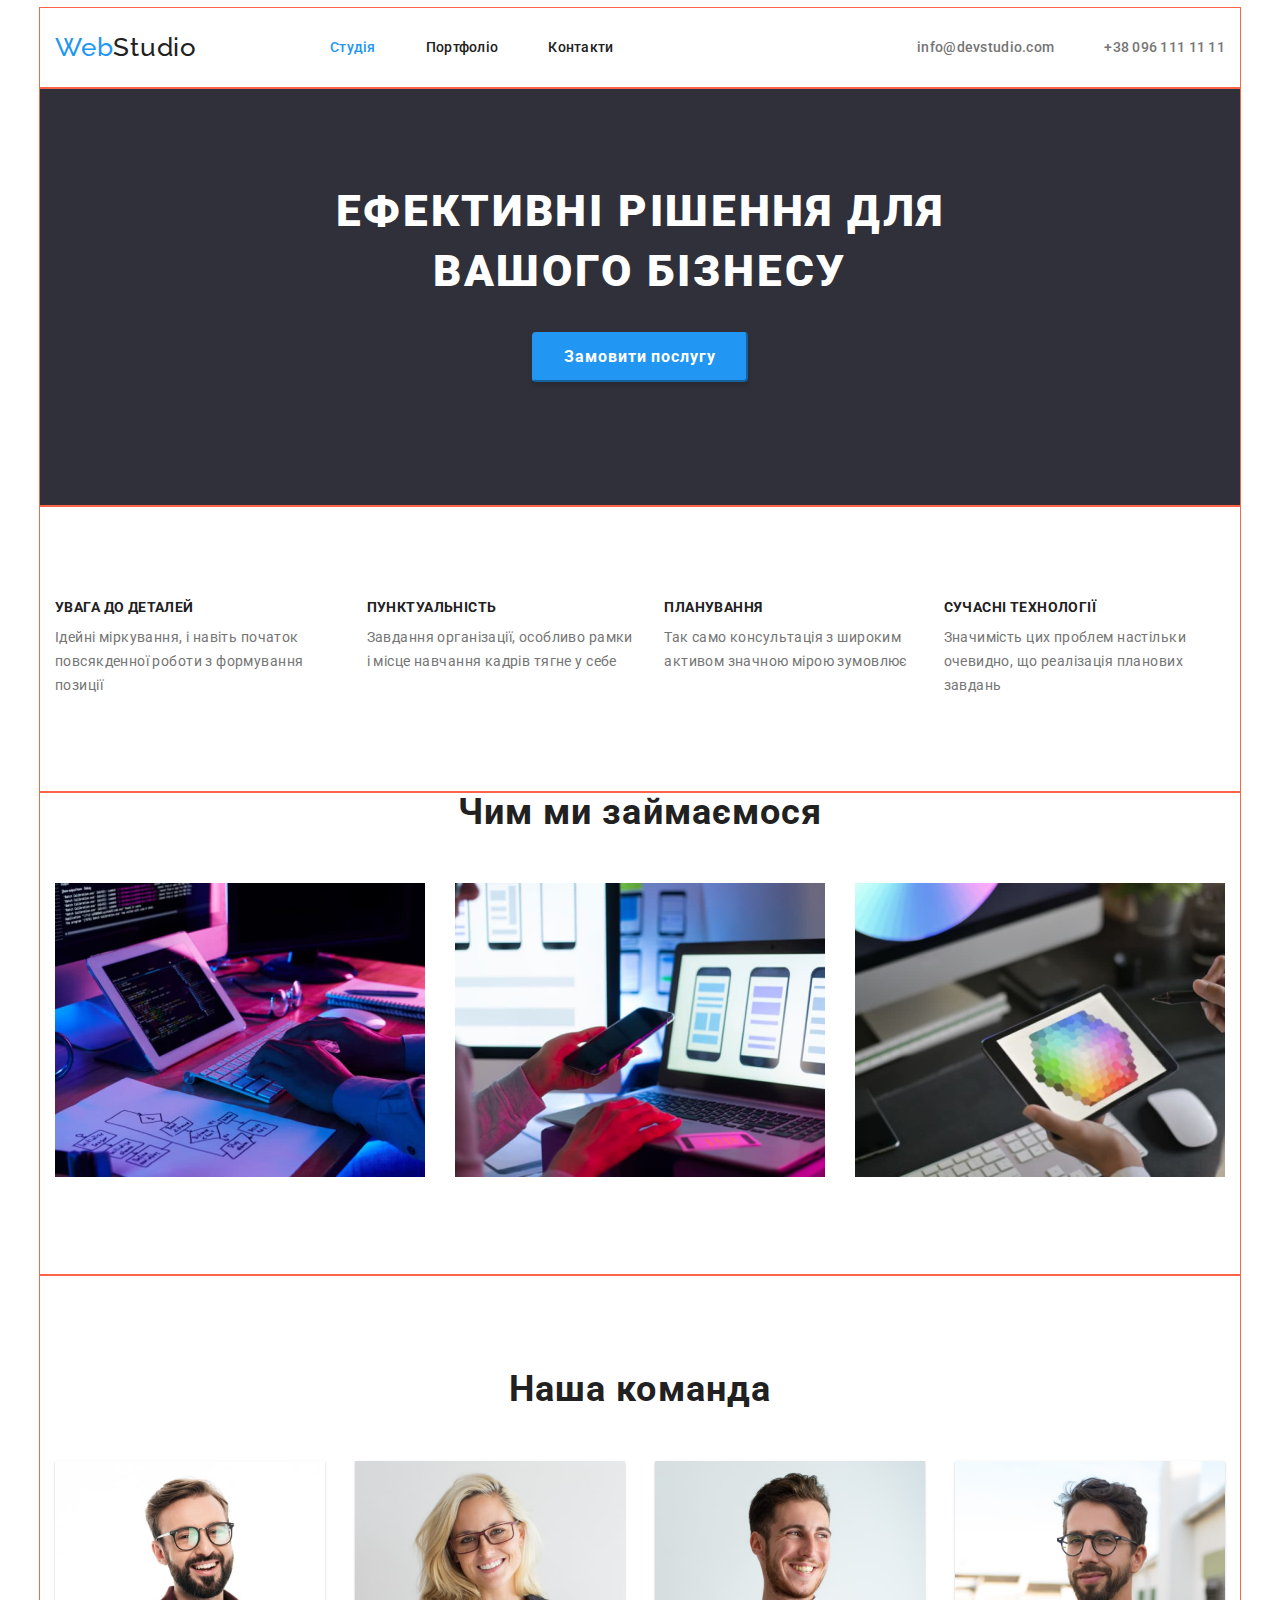
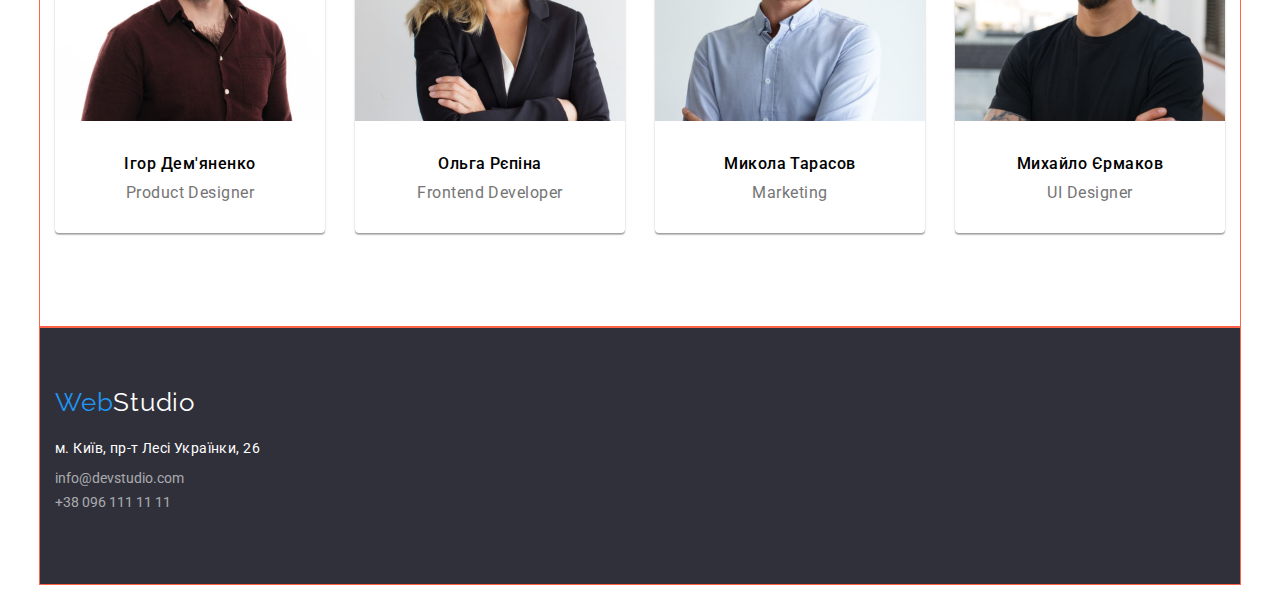
==== index.html @ 81dd6bce "finish_index" ====
<!DOCTYPE html>
<html lang="uk">
  <head>
    <meta http-equiv="X-UA-Compatible" content="IE=edge" />
    <meta name="viewport" content="width=device-width, initial-scale=1.0" />
    <meta charset="UTF-8" />
    <title>Web Studio (Version 2.1)</title>
    <link
      href="https://fonts.googleapis.com/css2?family=Raleway:wght@700&display=swap"
      rel="stylesheet"
    />
    <link
      href="https://fonts.googleapis.com/css2?family=Raleway:wght@700&family=Roboto:wght@400;500;700;900&display=swap"
      rel="stylesheet"
    />
    <link rel="stylesheet" href="node_modules/modern-normalize/modern-normalize.css" />
    <link rel="stylesheet" href="./css/styles.css" />
  </head>
  <body>
    <div>
    <header class="page-header container">
      <div class="nav-container">
        <a href="#" class="logo"><span lang="en">Web</span>Studio</a>
        <nav>
          <ul class="main-navigation">
            <li class="item">
              <a href="./index.html" class="link"><span class="studio">Студія</span></a>
            </li>
            <li class="item"><a href="./portfolio.html" class="link">Портфоліо</a></li>
            <li class="item">
              <a href="./" class="link">Контакти</a>
            </li>
          </ul>
        </nav>
        <ul class="main-info">
          <li class="item-info">
            <a href="mailto:info@devstudio.com"><span lang="en">info@devstudio.com</span></a>
          </li>
          <li class="item-info"><a href="tel:+380961111111">+38 096 111 11 11</a></li>
        </ul>
      </div>
    </header>
    <main class="filling ">
      <section class="section main-section">
        <div class="page-main">
          <h1 class="page-main_main-text">Ефективні рішення для вашого бізнесу</h1>
          <button type="button" class="page-main_main-text_button">Замовити послугу</button>
        </div>
      </section>
      <section class="section container">
        <div class="page-middle">
          <h2 class="visually-hidden">Наші особливості</h2>
          <ul class="properties">
            <li class="item-properties">
              <h3>Увага до деталей</h3>
              <p>Ідейні міркування, і навіть початок повсякденної роботи з формування позиції</p>
            </li>
            <li class="item-properties">
              <h3>Пунктуальність</h3>
              <p>Завдання організації, особливо рамки і місце навчання кадрів тягне у себе</p>
            </li>
            <li class="item-properties">
              <h3>Планування</h3>
              <p>Так само консультація з широким активом значною мірою зумовлює</p>
            </li>
            <li class="item-properties">
              <h3>Сучасні технології</h3>
              <p>Значимість цих проблем настільки очевидно, що реалізація планових завдань</p>
            </li>
          </ul>
        </div>
      </section>
      <section class="section middle-section">
        <div class="gallery">
          <h2>Чим ми займаємося</h2>
          <ul class="work">
            <li class="item-work">
              <img src="./images/computer.jpg" alt="computer" width="370" height="294" />
            </li>
            <li class="item-work">
              <img src="./images/phone.jpg" alt="phone" width="370" height="294" />
            </li>
            <li class="item-work">
              <img src="./images/hand.jpg" alt="tablet" width="370" height="294" />
            </li>
          </ul>
        </div>
      </section>
      <section class="section">
        <div class="team container">
          <h2>Наша команда</h2>
          <ul class="team-list">
            <li class="item-team">
              <img src="./images/spectacles.jpg" alt="man" width="270" height="260" />
              <h3>Ігор Дем'яненко</h3>
              <p lang="en">Product Designer</p>
            </li>
            <li class="item-team">
              <img src="./images/woman.jpg" alt="man" width="270" height="260" />
              <h3>Ольга Рєпіна</h3>
              <p lang="en">Frontend Developer</p>
            </li>
            <li class="item-team">
              <img src="./images/man_1.jpg" alt="man" width="270" height="260" />
              <h3>Микола Тарасов</h3>
              <p lang="en">Marketing</p>
            </li>
            <li class="item-team">
              <img src="./images/man_3.jpg" alt="man" width="270" height="260" />
              <h3>Михайло Єрмаков</h3>
              <p lang="en">UI Designer</p>
            </li>
          </ul>
        </div>
      </section>
    </main>
    <footer class="page-footer container">
      <a href="#" class="logo-footer"><span lang="en">Web</span>Studio</a>
      <address class="adress-footer">
        <p>м. Київ, пр-т Лесі Українки, 26</p>
        <ul class="info-footer">
          <li class="item-info">
            <a href="mailto:info@devstudio.com"><span lang="en">info@devstudio.com</span></a>
          </li>
          <li class="item-info"><a href="tel:+380961111111">+38 096 111 11 11</a></li>
        </ul>
      </address>
    </footer>
  </body>
</html>
---- css/styles.css ----
:root {
  --brand-color: #2196f3;
  --background-color: #2f303a;
  --background-text-color: #757575;
  --color-nav: #000000;
  --off-text-decoration: none;
  --off-list-style-type: none;
  --white-text-color: #ffffff;
  --product-text-color: #212121;
  --mail-color: rgba(255, 255, 255, 0.6);
}
html {
  box-sizing: border-box;
}
*,
*::before,
*::after {
  box-sizing: inherit;
}
body {
  font-family: 'Roboto', sans-serif, serif;
  color: var(--color-nav);
}
h1,
h2,
h3,
h4,
h5,
h6,
p,
ol,
ul {
  margin-top: 0;
  margin-bottom: 0;
}
.container {
  width: 1200px;
  margin: 0 auto;
  padding-left: 15px;
  padding-right: 15px;
}
.section {
  width: 1200px;
  display: block;
  padding-top: 94px;
  padding-bottom: 94px;
  margin: 0 auto;
  outline: 1px solid tomato;
}
.logo a {
  font-style: normal;
}
.logo {
  font-family: 'Raleway';
  font-size: 26px;
  line-height: 1.19;
  letter-spacing: 0.03em;
  color: var(--product-text-color);
}
.logo > span {
  color: var(--brand-color);
}
.main-navigation a {
  color: var(--product-text-color);
}
.page-header {
  font-size: 14px;
  font-weight: 500;
  line-height: 1.14;
  letter-spacing: 0.02em;
  outline: 1px solid tomato;
}
.page-header .logo {
  margin-top: 24px;
  margin-bottom: 25px;
}
.page-header ul {
  list-style-type: var(--off-list-style-type);
}
.page-header a {
  text-decoration: var(--off-text-decoration);
}
.filling h2 {
  font-weight: 700;
  font-size: 36px;
  line-height: 1.16;
  text-align: center;
  letter-spacing: 0.03em;
  color: var(--product-text-color);
  margin-bottom: 50px;
}
.studio {
  color: var(--brand-color);
}
.main-navigation {
  display: flex;
  margin-left: 93px;
}

.main-navigation .item:not(:last-child) {
  margin-right: 50px;
}
.main-navigation .link {
  display: block;
  padding-top: 32px;
  padding-bottom: 32px;
}
.main-navigation a:hover,
.main-navigation a:focus {
  color: var(--brand-color);
}
.nav-container {
  display: flex;
  align-items: center;
}
.main-info {
  display: flex;
  color: var(--background-text-color);
  margin-left: auto;
}
.main-info .item-info {
  padding-top: 32px;
  padding-bottom: 32px;
}
.main-info .item-info:not(:last-child) {
  margin-right: 50px;
}
.main-info a:link {
  color: var(--background-text-color);
}
.main-info a:active {
  color: var(--brand-color);
}
.main-info a:focus {
  color: var(--brand-color);
}
.main-info a:hover {
  text-decoration: var(--off-text-decoration);
  color: var(--brand-color);
}
.main-section {
  background: var(--background-color);
}
.page-main {
  background: var(--background-color);
  text-align: center;
}
.page-middle ul {
  list-style-type: var(--off-list-style-type);
}
.page-main_main-text {
  box-sizing: border-box;
  margin: 0 auto 30px auto;
  letter-spacing: 0.06em;
  text-transform: uppercase;
  font-weight: 900;
  font-size: 44px;
  line-height: 1.36;
  color: var(--white-text-color);
  width: 696px;
  height: 120px;
}
.page-main_main-text_button {
  display: block;
  height: 50px;
  width: 216px;
  margin: 0 auto 30px auto;
  background: var(--brand-color);
  box-shadow: 0px 4px 4px rgba(0, 0, 0, 0.15);
  border-radius: 4px;
  border-color: var(--brand-color);
  color: var(--white-text-color);
  font-weight: 700;
  cursor: pointer;
  font-family: inherit;
  box-sizing: inherit;
  font-size: 16px;
  line-height: 1.88;
  letter-spacing: 0.06em;
}
.page-portfolio_main-text_button {
  border: 0;
  border-radius: 0;
  background: var(--white-text-color);
  color: var(--product-text-color);
  border-color: var(--white-text-color);
  font-weight: 500;
  font-size: 16px;
  line-height: 1.62;
  text-align: center;
  letter-spacing: 0.03em;
  font-family: inherit;
  appearance: none;
  cursor: pointer;
  text-align: center;
}
.page-portfolio_main-text_button:focus {
  background-color: var(--brand-color);
  color: var(--white-text-color);
  border-radius: 4px;
  box-shadow: 0px 3px 1px rgba(0, 0, 0, 0.1), 0px 1px 2px rgba(0, 0, 0, 0.08),
    0px 2px 2px rgba(0, 0, 0, 0.12);
}
.page-portfolio_main-text_button:hover {
  background-color: var(--brand-color);
  color: var(--white-text-color);
  border-radius: 4px;
  box-shadow: 0px 3px 1px rgba(0, 0, 0, 0.1), 0px 1px 2px rgba(0, 0, 0, 0.08),
    0px 2px 2px rgba(0, 0, 0, 0.12);
}
.products h3 {
  font-size: 18px;
  line-height: 2;
  color: var(--product-text-color);
}
.products p {
  line-height: 1.88;
  color: var(--background-text-color);
}
.products ul {
  list-style-type: var(--off-list-style-type);
}
.visually-hidden {
  position: absolute;
  width: 1px;
  height: 1px;
  margin: -1px;
  border: 0;
  padding: 0;
  white-space: nowrap;
  clip-path: inset(100%);
  clip: rect(0 0 0 0);
  overflow: hidden;
}
.section.middle-section {
  padding-top: 0;
}
.properties {
  display: flex;
  justify-content: center;
  padding-left: 0;
}
.properties .item-properties:not(:last-child) {
  margin-right: 30px;
}
.page-middle p {
  font-size: 14px;
  line-height: 1.71;
  letter-spacing: 0.03em;
  color: var(--background-text-color);
}
.page-middle h3 {
  margin-bottom: 10px;
  font-weight: 700;
  font-size: 14px;
  line-height: 1.14;
  letter-spacing: 0.03em;
  text-transform: uppercase;
  color: #212121;
}

.gallery ul {
  list-style-type: var(--off-list-style-type);
  padding-left: 15px;
  padding-right: 15px;
}
.work {
  display: flex;
  justify-content: center;
}
.work .item-work:not(:last-child) {
  margin-right: 30px;
}

.team ul {
  list-style-type: var(--off-list-style-type);
}
.team li {
  box-shadow: 0px 1px 3px rgba(0, 0, 0, 0.12), 0px 1px 1px rgba(0, 0, 0, 0.14),
    0px 2px 1px rgba(0, 0, 0, 0.2);
  border-radius: 0px 0px 4px 4px;
}

.team h3 {
  font-weight: 500;
  font-size: 16px;
  line-height: 1.18;
  text-align: center;
  letter-spacing: 0.03em;
  padding-top: 30px;
  padding-bottom: 10px;
}
.team p {
  line-height: 1.18;
  text-align: center;
  letter-spacing: 0.03em;
  color: var(--background-text-color);
  padding-bottom: 30px;
}
.team-list {
  display: flex;
  justify-content: center;
  padding-left: 15px;
  padding-right: 15px;
}
.team-list .item-team:not(:last-child) {
  margin-right: 30px;
}
.page-footer ul {
  list-style-type: var(--off-list-style-type);
}
.page-footer a {
  text-decoration: var(--off-text-decoration);
}
.page-footer address {
  font-style: normal;
  font-size: 14px;
  line-height: 1.71;
}
.page-footer {
  padding-top: 60px;
  padding-bottom: 60px;
  background-color: var(--background-color);
  outline: 1px solid tomato;
}
.page-footer p {
  color: var(--white-text-color);
  font-size: 14px;
  line-height: 1.46;
  letter-spacing: 0.03em;
  font-weight: 400;

  padding-top: 20px;
}
.white-logo {
  color: var(--white-text-color);
  font-family: 'Raleway';
  font-style: normal;
  font-weight: 700;
  font-size: 26px;
  line-height: 1.19;
}
.info-footer a:link {
  text-decoration: var(--off-text-decoration);
  color: var(--mail-color);
}
.info-footer a:active {
  text-decoration: var(--off-text-decoration);
  color: rgba(255, 255, 255, 0.6);
}
.info-footer a:visited {
  text-decoration: var(--off-text-decoration);
  color: var(--color-nav);
}
.info-footer a:focus {
  text-decoration: var(--off-text-decoration);
  color: var(--brand-color);
}
.info-footer a:hover {
  text-decoration: var(--off-text-decoration);
  color: var(--brand-color);
}
.info-footer {
  padding-top: 9px;
  padding-bottom: 9px;
  padding-left: 0;
}
.logo-footer {
  font-family: 'Raleway';
  font-size: 26px;
  line-height: 1.19;
  letter-spacing: 0.03em;
  color: var(--white-text-color);

  padding-bottom: 20px;
}
.logo-footer > span {
  color: var(--brand-color);
}
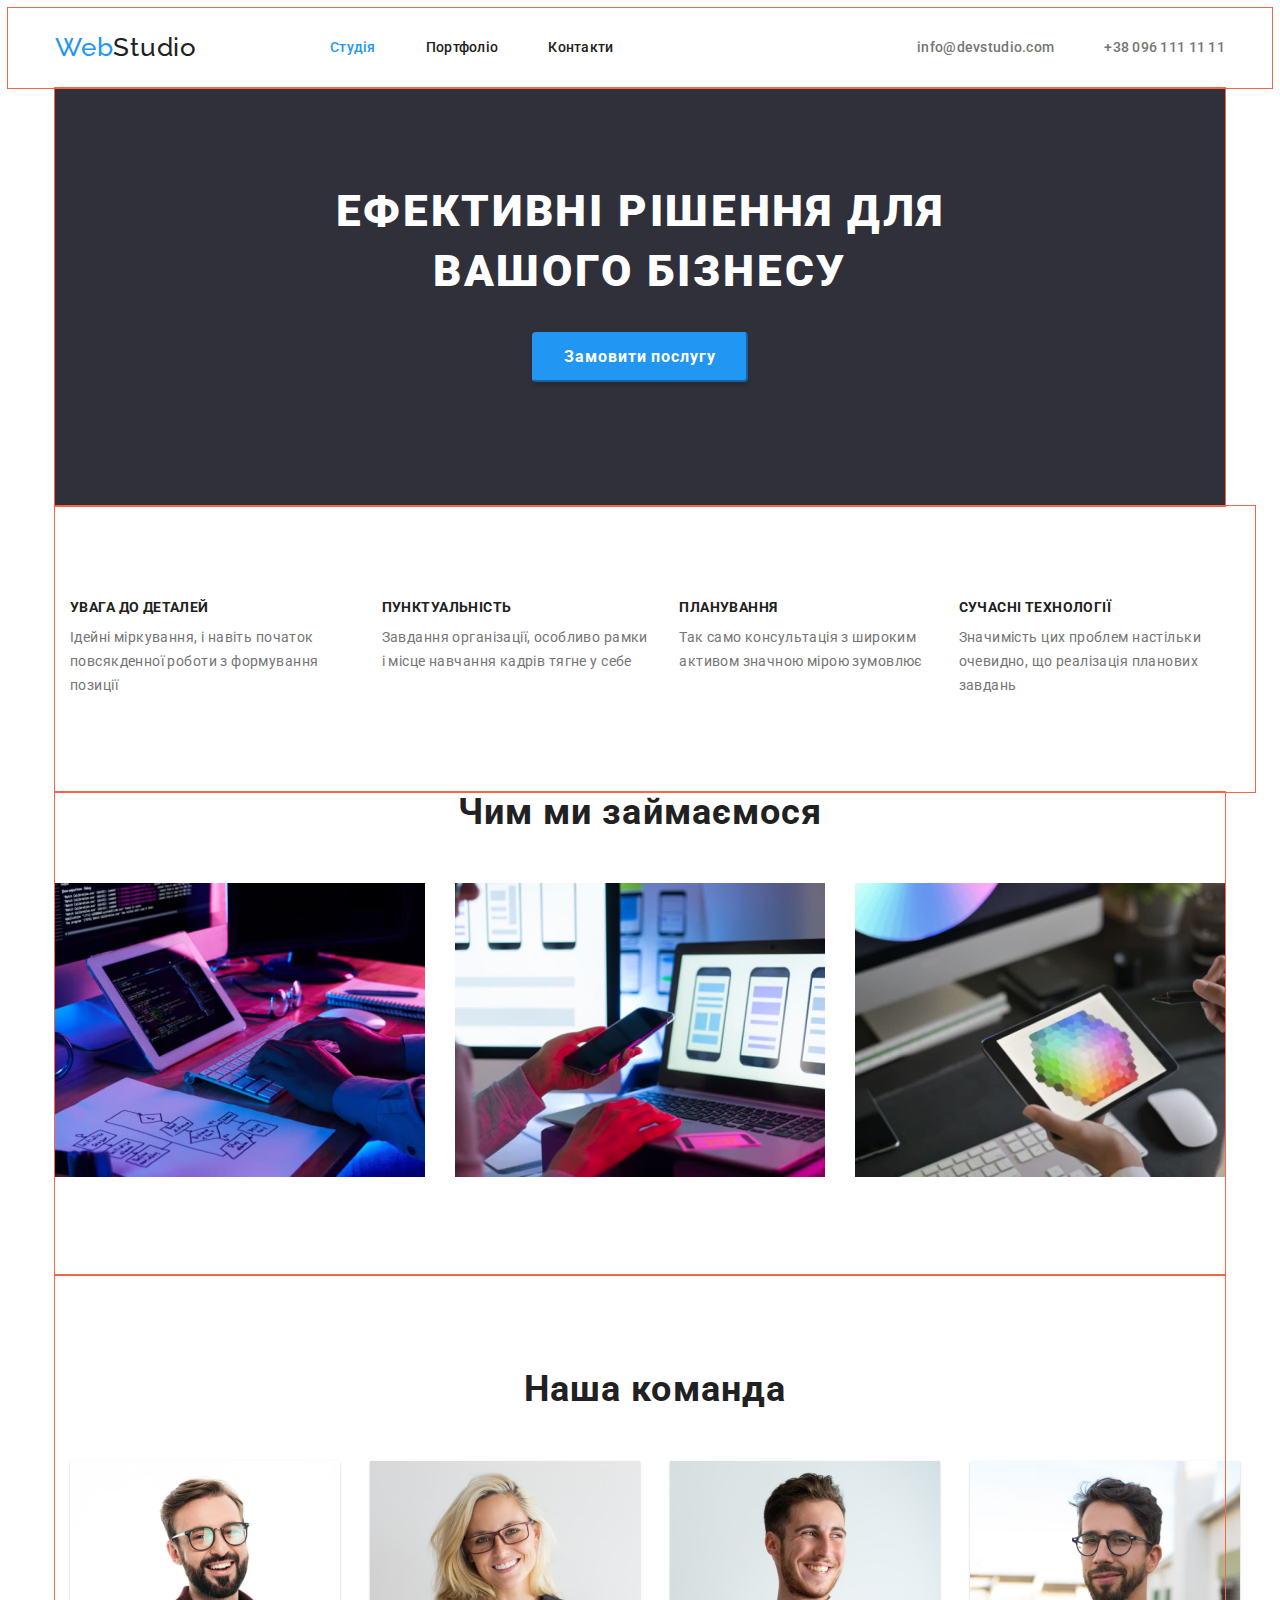
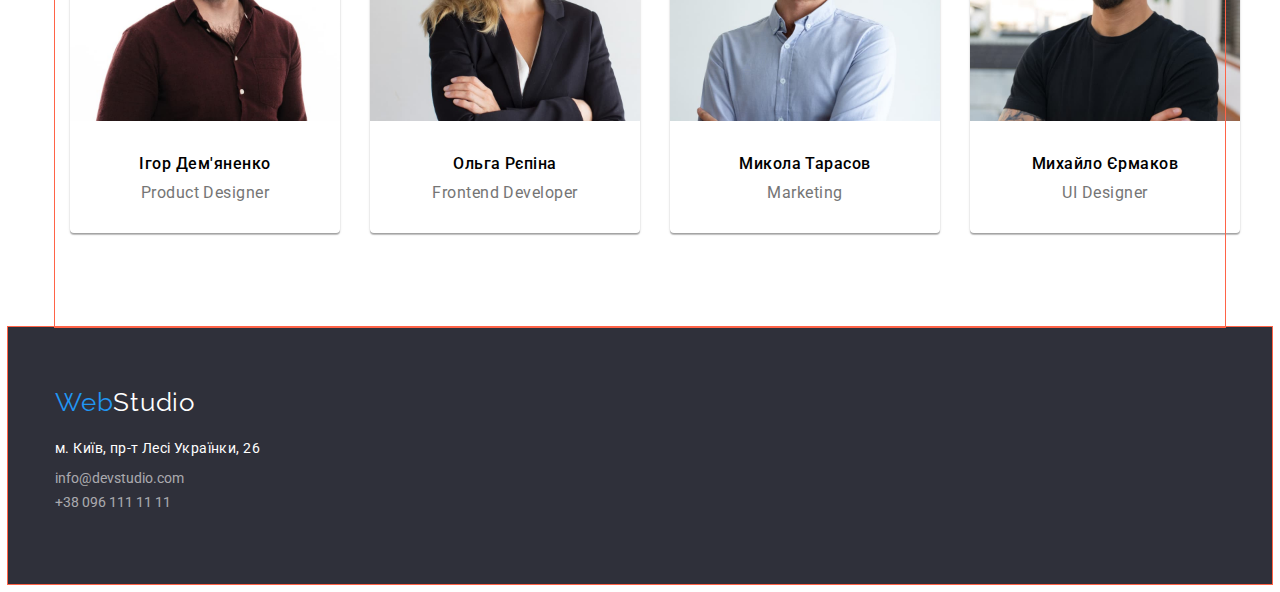
==== commit b358334b: "finish_0.1" ====
--- a/index.html
+++ b/index.html
@@ -17,9 +17,8 @@
     <link rel="stylesheet" href="./css/styles.css" />
   </head>
   <body>
-    <div>
-    <header class="page-header container">
-      <div class="nav-container">
+    <header class="page-header">
+      <div class="container">
         <a href="#" class="logo"><span lang="en">Web</span>Studio</a>
         <nav>
           <ul class="main-navigation">
@@ -40,91 +39,95 @@
         </ul>
       </div>
     </header>
-    <main class="filling ">
-      <section class="section main-section">
-        <div class="page-main">
-          <h1 class="page-main_main-text">Ефективні рішення для вашого бізнесу</h1>
-          <button type="button" class="page-main_main-text_button">Замовити послугу</button>
-        </div>
-      </section>
-      <section class="section container">
-        <div class="page-middle">
-          <h2 class="visually-hidden">Наші особливості</h2>
-          <ul class="properties">
-            <li class="item-properties">
-              <h3>Увага до деталей</h3>
-              <p>Ідейні міркування, і навіть початок повсякденної роботи з формування позиції</p>
+    <div class="container">
+      <main class="filling">
+        <section class="section main-section">
+          <div class="page-main">
+            <h1 class="page-main_main-text">Ефективні рішення для вашого бізнесу</h1>
+            <button type="button" class="page-main_main-text_button">Замовити послугу</button>
+          </div>
+        </section>
+        <section class="section container">
+          <div class="page-middle">
+            <h2 class="visually-hidden">Наші особливості</h2>
+            <ul class="properties">
+              <li class="item-properties">
+                <h3>Увага до деталей</h3>
+                <p>Ідейні міркування, і навіть початок повсякденної роботи з формування позиції</p>
+              </li>
+              <li class="item-properties">
+                <h3>Пунктуальність</h3>
+                <p>Завдання організації, особливо рамки і місце навчання кадрів тягне у себе</p>
+              </li>
+              <li class="item-properties">
+                <h3>Планування</h3>
+                <p>Так само консультація з широким активом значною мірою зумовлює</p>
+              </li>
+              <li class="item-properties">
+                <h3>Сучасні технології</h3>
+                <p>Значимість цих проблем настільки очевидно, що реалізація планових завдань</p>
+              </li>
+            </ul>
+          </div>
+        </section>
+        <section class="section middle-section">
+          <div class="gallery">
+            <h2>Чим ми займаємося</h2>
+            <ul class="work">
+              <li class="item-work">
+                <img src="./images/computer.jpg" alt="computer" width="370" height="294" />
+              </li>
+              <li class="item-work">
+                <img src="./images/phone.jpg" alt="phone" width="370" height="294" />
+              </li>
+              <li class="item-work">
+                <img src="./images/hand.jpg" alt="tablet" width="370" height="294" />
+              </li>
+            </ul>
+          </div>
+        </section>
+        <section class="section">
+          <div class="team container">
+            <h2>Наша команда</h2>
+            <ul class="team-list">
+              <li class="item-team">
+                <img src="./images/spectacles.jpg" alt="man" width="270" height="260" />
+                <h3>Ігор Дем'яненко</h3>
+                <p lang="en">Product Designer</p>
+              </li>
+              <li class="item-team">
+                <img src="./images/woman.jpg" alt="man" width="270" height="260" />
+                <h3>Ольга Рєпіна</h3>
+                <p lang="en">Frontend Developer</p>
+              </li>
+              <li class="item-team">
+                <img src="./images/man_1.jpg" alt="man" width="270" height="260" />
+                <h3>Микола Тарасов</h3>
+                <p lang="en">Marketing</p>
+              </li>
+              <li class="item-team">
+                <img src="./images/man_3.jpg" alt="man" width="270" height="260" />
+                <h3>Михайло Єрмаков</h3>
+                <p lang="en">UI Designer</p>
+              </li>
+            </ul>
+          </div>
+        </section>
+      </main>
+    </div>
+    <footer class="page-footer">
+      <div class="container">
+        <a href="#" class="logo-footer"><span lang="en">Web</span>Studio</a>
+        <address class="adress-footer">
+          <p>м. Київ, пр-т Лесі Українки, 26</p>
+          <ul class="info-footer">
+            <li class="item-info">
+              <a href="mailto:info@devstudio.com"><span lang="en">info@devstudio.com</span></a>
             </li>
-            <li class="item-properties">
-              <h3>Пунктуальність</h3>
-              <p>Завдання організації, особливо рамки і місце навчання кадрів тягне у себе</p>
-            </li>
-            <li class="item-properties">
-              <h3>Планування</h3>
-              <p>Так само консультація з широким активом значною мірою зумовлює</p>
-            </li>
-            <li class="item-properties">
-              <h3>Сучасні технології</h3>
-              <p>Значимість цих проблем настільки очевидно, що реалізація планових завдань</p>
-            </li>
+            <li class="item-info"><a href="tel:+380961111111">+38 096 111 11 11</a></li>
           </ul>
-        </div>
-      </section>
-      <section class="section middle-section">
-        <div class="gallery">
-          <h2>Чим ми займаємося</h2>
-          <ul class="work">
-            <li class="item-work">
-              <img src="./images/computer.jpg" alt="computer" width="370" height="294" />
-            </li>
-            <li class="item-work">
-              <img src="./images/phone.jpg" alt="phone" width="370" height="294" />
-            </li>
-            <li class="item-work">
-              <img src="./images/hand.jpg" alt="tablet" width="370" height="294" />
-            </li>
-          </ul>
-        </div>
-      </section>
-      <section class="section">
-        <div class="team container">
-          <h2>Наша команда</h2>
-          <ul class="team-list">
-            <li class="item-team">
-              <img src="./images/spectacles.jpg" alt="man" width="270" height="260" />
-              <h3>Ігор Дем'яненко</h3>
-              <p lang="en">Product Designer</p>
-            </li>
-            <li class="item-team">
-              <img src="./images/woman.jpg" alt="man" width="270" height="260" />
-              <h3>Ольга Рєпіна</h3>
-              <p lang="en">Frontend Developer</p>
-            </li>
-            <li class="item-team">
-              <img src="./images/man_1.jpg" alt="man" width="270" height="260" />
-              <h3>Микола Тарасов</h3>
-              <p lang="en">Marketing</p>
-            </li>
-            <li class="item-team">
-              <img src="./images/man_3.jpg" alt="man" width="270" height="260" />
-              <h3>Михайло Єрмаков</h3>
-              <p lang="en">UI Designer</p>
-            </li>
-          </ul>
-        </div>
-      </section>
-    </main>
-    <footer class="page-footer container">
-      <a href="#" class="logo-footer"><span lang="en">Web</span>Studio</a>
-      <address class="adress-footer">
-        <p>м. Київ, пр-т Лесі Українки, 26</p>
-        <ul class="info-footer">
-          <li class="item-info">
-            <a href="mailto:info@devstudio.com"><span lang="en">info@devstudio.com</span></a>
-          </li>
-          <li class="item-info"><a href="tel:+380961111111">+38 096 111 11 11</a></li>
-        </ul>
-      </address>
+        </address>
+      </div>
     </footer>
   </body>
 </html>
--- a/css/styles.css
+++ b/css/styles.css
@@ -40,7 +40,6 @@
   padding-right: 15px;
 }
 .section {
-  width: 1200px;
   display: block;
   padding-top: 94px;
   padding-bottom: 94px;
@@ -109,9 +108,14 @@
 .main-navigation a:focus {
   color: var(--brand-color);
 }
-.nav-container {
+.section.section-button {
+  padding-bottom: 0;
+}
+header > .container {
   display: flex;
   align-items: center;
+  padding-left: 15px;
+  padding-right: 15px;
 }
 .main-info {
   display: flex;
@@ -208,10 +212,38 @@
   box-shadow: 0px 3px 1px rgba(0, 0, 0, 0.1), 0px 1px 2px rgba(0, 0, 0, 0.08),
     0px 2px 2px rgba(0, 0, 0, 0.12);
 }
+.section .middle {
+  padding-bottom: 0;
+}
+.section-button {
+  display: flex;
+  justify-content: center;
+  padding-left: 0;
+  margin-bottom: 50px;
+}
+.section-button .item-button:not(:last-child) {
+  padding-right: 30px;
+}
+.ul-portfolio {
+  display: flex;
+  justify-content: center;
+  flex-wrap: wrap;
+  padding-left: 0;
+}
+.ul-portfolio.item-portfolio {
+  margin-right: 30px;
+}
+.item-portfolio {
+  width: calc((100% - 60px) / 3);
+}
+.text-portfolio {
+  padding: 20px 24px;
+}
 .products h3 {
   font-size: 18px;
   line-height: 2;
   color: var(--product-text-color);
+  margin-bottom: 4px;
 }
 .products p {
   line-height: 1.88;
@@ -232,6 +264,7 @@
   clip: rect(0 0 0 0);
   overflow: hidden;
 }
+
 .section.middle-section {
   padding-top: 0;
 }
@@ -322,6 +355,8 @@
   padding-bottom: 60px;
   background-color: var(--background-color);
   outline: 1px solid tomato;
+  padding-left: 15px;
+  padding-right: 15px;
 }
 .page-footer p {
   color: var(--white-text-color);
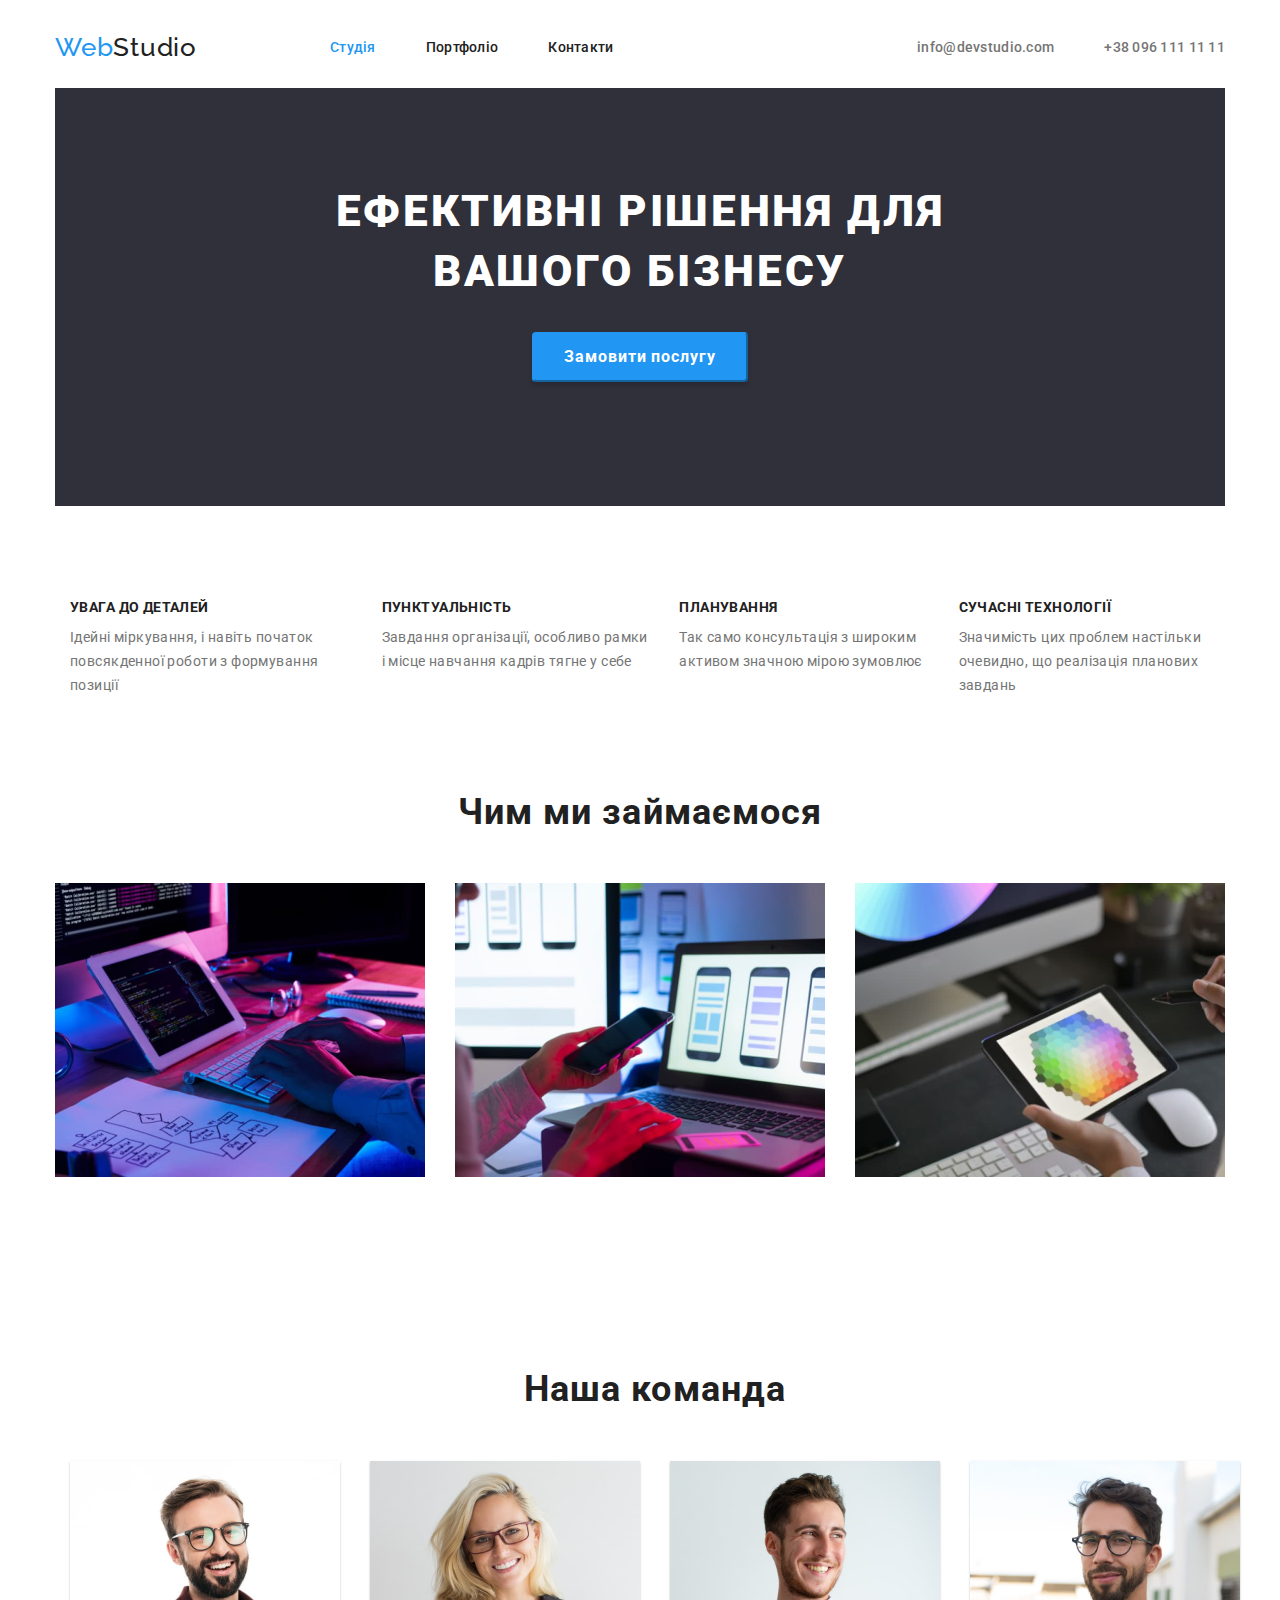
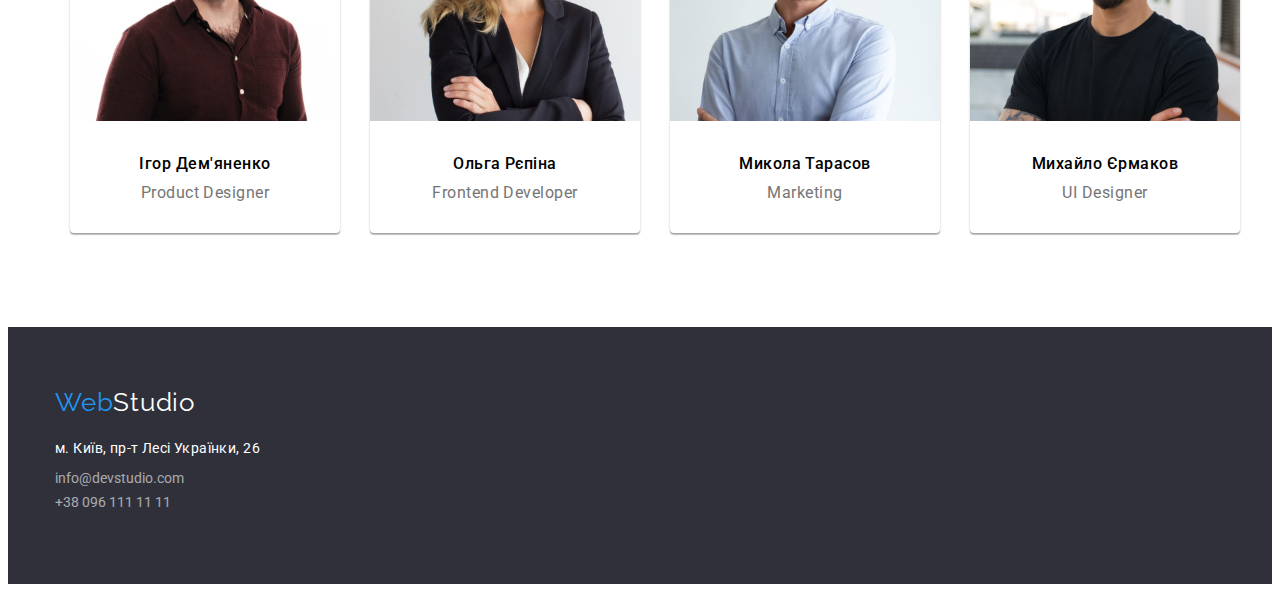
==== commit dff5c2a4: "finish_1" ====
--- a/index.html
+++ b/index.html
@@ -1,20 +1,18 @@
 <!DOCTYPE html>
 <html lang="uk">
   <head>
-    <meta http-equiv="X-UA-Compatible" content="IE=edge" />
-    <meta name="viewport" content="width=device-width, initial-scale=1.0" />
-    <meta charset="UTF-8" />
+    <meta http-equiv="X-UA-Compatible" content="IE=edge">
+    <meta name="viewport" content="width=device-width, initial-scale=1.0">
+    <meta charset="UTF-8">
     <title>Web Studio (Version 2.1)</title>
     <link
       href="https://fonts.googleapis.com/css2?family=Raleway:wght@700&display=swap"
-      rel="stylesheet"
-    />
+      rel="stylesheet">
     <link
       href="https://fonts.googleapis.com/css2?family=Raleway:wght@700&family=Roboto:wght@400;500;700;900&display=swap"
-      rel="stylesheet"
-    />
-    <link rel="stylesheet" href="node_modules/modern-normalize/modern-normalize.css" />
-    <link rel="stylesheet" href="./css/styles.css" />
+      rel="stylesheet">
+    <link rel="stylesheet" href="node_modules/modern-normalize/modern-normalize.css">
+    <link rel="stylesheet" href="./css/styles.css">
   </head>
   <body>
     <header class="page-header">
@@ -75,13 +73,13 @@
             <h2>Чим ми займаємося</h2>
             <ul class="work">
               <li class="item-work">
-                <img src="./images/computer.jpg" alt="computer" width="370" height="294" />
+                <img src="./images/computer.jpg" alt="computer" width="370" height="294">
               </li>
               <li class="item-work">
-                <img src="./images/phone.jpg" alt="phone" width="370" height="294" />
+                <img src="./images/phone.jpg" alt="phone" width="370" height="294">
               </li>
               <li class="item-work">
-                <img src="./images/hand.jpg" alt="tablet" width="370" height="294" />
+                <img src="./images/hand.jpg" alt="tablet" width="370" height="294">
               </li>
             </ul>
           </div>
@@ -91,22 +89,22 @@
             <h2>Наша команда</h2>
             <ul class="team-list">
               <li class="item-team">
-                <img src="./images/spectacles.jpg" alt="man" width="270" height="260" />
+                <img src="./images/spectacles.jpg" alt="man" width="270" height="260">
                 <h3>Ігор Дем'яненко</h3>
                 <p lang="en">Product Designer</p>
               </li>
               <li class="item-team">
-                <img src="./images/woman.jpg" alt="man" width="270" height="260" />
+                <img src="./images/woman.jpg" alt="man" width="270" height="260">
                 <h3>Ольга Рєпіна</h3>
                 <p lang="en">Frontend Developer</p>
               </li>
               <li class="item-team">
-                <img src="./images/man_1.jpg" alt="man" width="270" height="260" />
+                <img src="./images/man_1.jpg" alt="man" width="270" height="260">
                 <h3>Микола Тарасов</h3>
                 <p lang="en">Marketing</p>
               </li>
               <li class="item-team">
-                <img src="./images/man_3.jpg" alt="man" width="270" height="260" />
+                <img src="./images/man_3.jpg" alt="man" width="270" height="260">
                 <h3>Михайло Єрмаков</h3>
                 <p lang="en">UI Designer</p>
               </li>
--- a/css/styles.css
+++ b/css/styles.css
@@ -44,7 +44,6 @@
   padding-top: 94px;
   padding-bottom: 94px;
   margin: 0 auto;
-  outline: 1px solid tomato;
 }
 .logo a {
   font-style: normal;
@@ -67,7 +66,6 @@
   font-weight: 500;
   line-height: 1.14;
   letter-spacing: 0.02em;
-  outline: 1px solid tomato;
 }
 .page-header .logo {
   margin-top: 24px;
@@ -230,7 +228,7 @@
   flex-wrap: wrap;
   padding-left: 0;
 }
-.ul-portfolio.item-portfolio {
+.ul-portfolio.item-portfolio:not(:last-child) {
   margin-right: 30px;
 }
 .item-portfolio {
@@ -354,7 +352,6 @@
   padding-top: 60px;
   padding-bottom: 60px;
   background-color: var(--background-color);
-  outline: 1px solid tomato;
   padding-left: 15px;
   padding-right: 15px;
 }
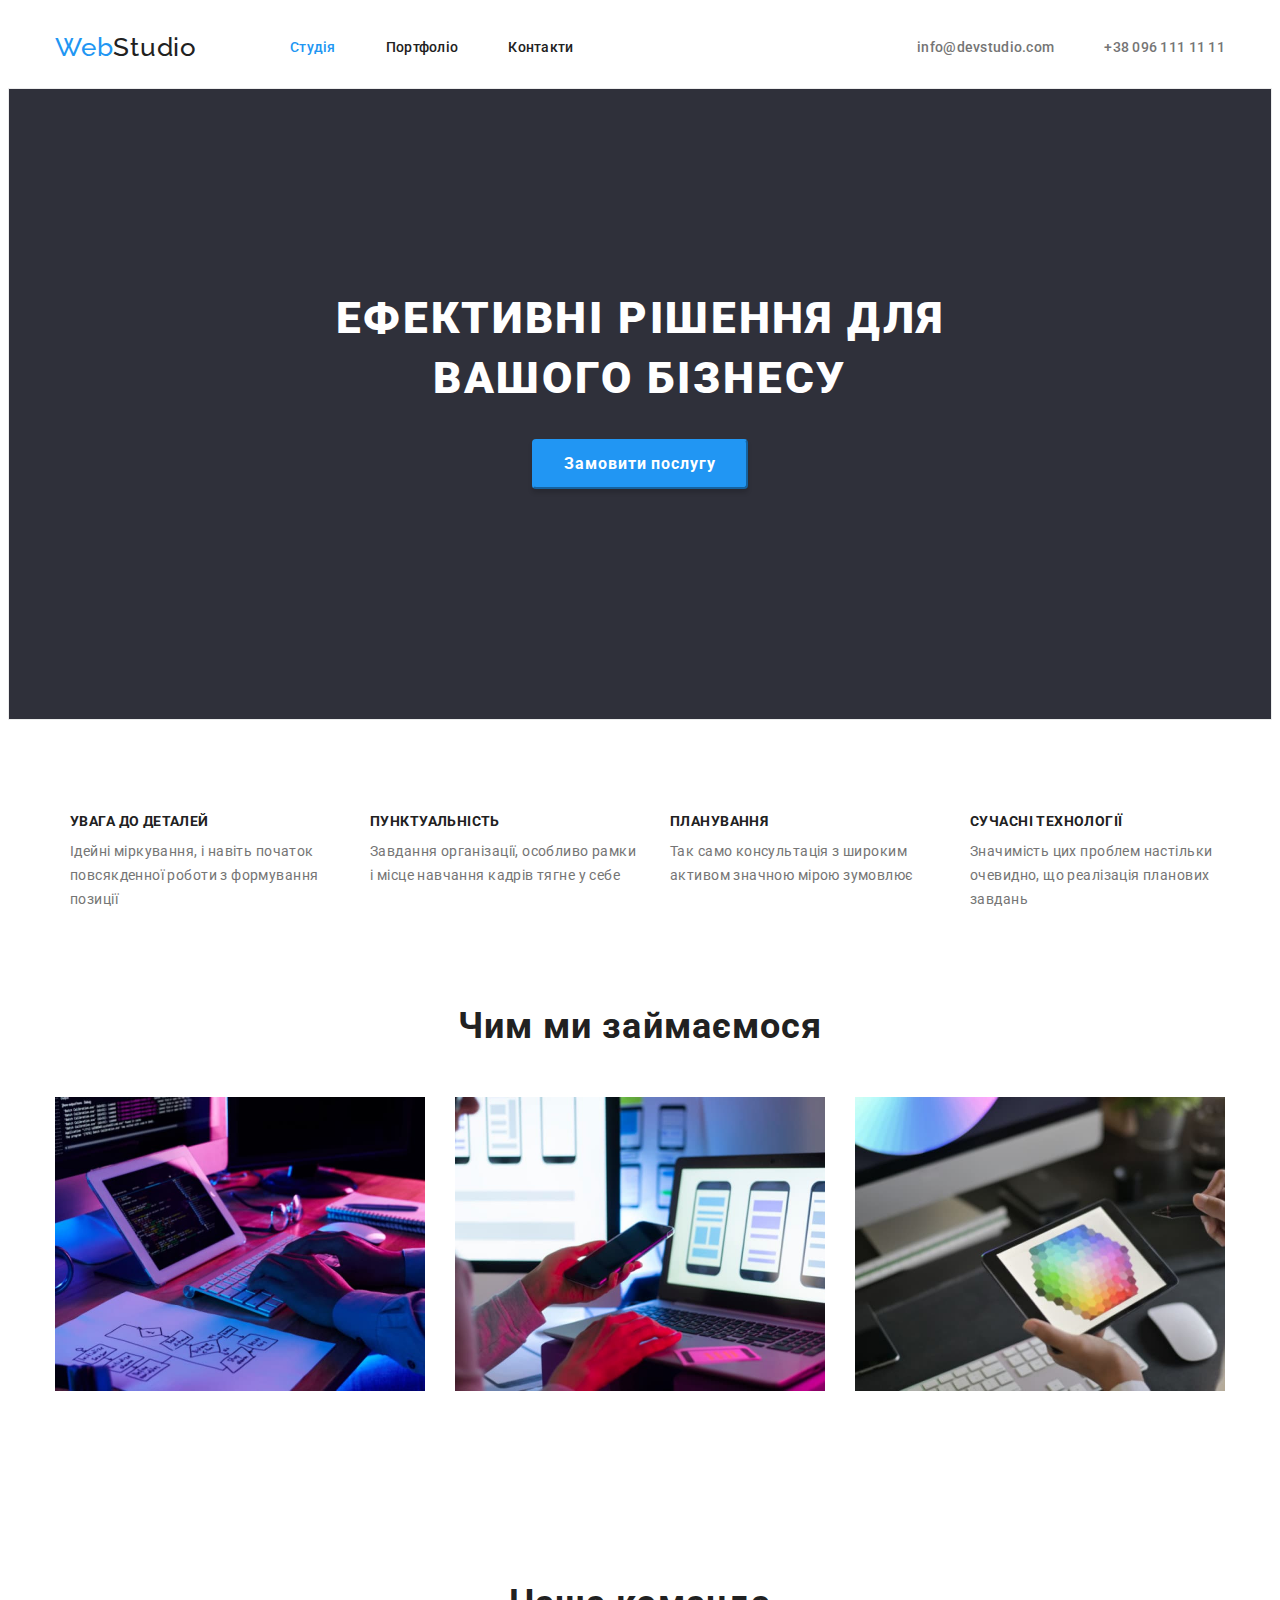
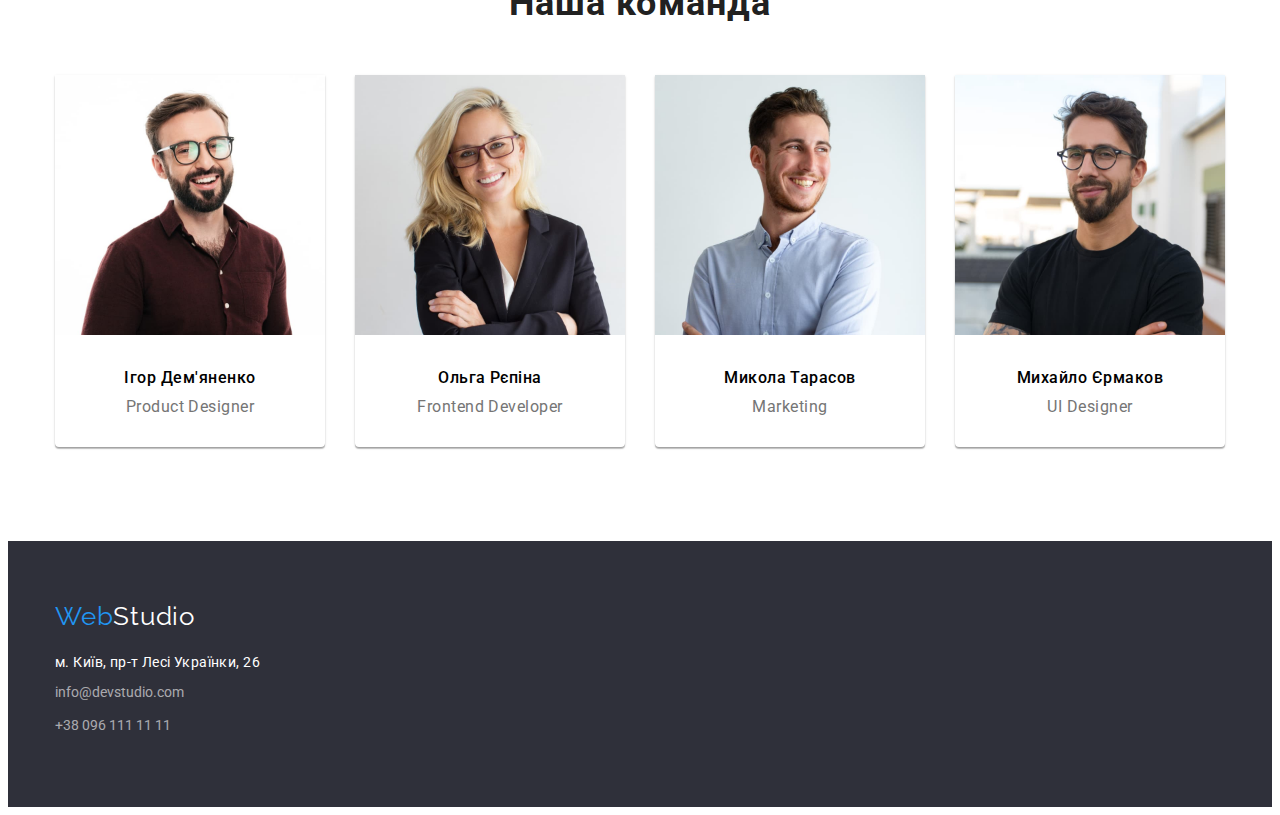
==== commit 35a975a2: "pre-final" ====
--- a/index.html
+++ b/index.html
@@ -1,131 +1,147 @@
 <!DOCTYPE html>
 <html lang="uk">
-  <head>
-    <meta http-equiv="X-UA-Compatible" content="IE=edge">
-    <meta name="viewport" content="width=device-width, initial-scale=1.0">
-    <meta charset="UTF-8">
-    <title>Web Studio (Version 2.1)</title>
-    <link
-      href="https://fonts.googleapis.com/css2?family=Raleway:wght@700&display=swap"
-      rel="stylesheet">
-    <link
-      href="https://fonts.googleapis.com/css2?family=Raleway:wght@700&family=Roboto:wght@400;500;700;900&display=swap"
-      rel="stylesheet">
-    <link rel="stylesheet" href="node_modules/modern-normalize/modern-normalize.css">
-    <link rel="stylesheet" href="./css/styles.css">
-  </head>
-  <body>
-    <header class="page-header">
+
+<head>
+  <meta http-equiv="X-UA-Compatible" content="IE=edge">
+  <meta name="viewport" content="width=device-width, initial-scale=1.0">
+  <meta charset="UTF-8">
+  <title>Web Studio (Version 2.1)</title>
+  <link href="https://fonts.googleapis.com/css2?family=Raleway:wght@700&display=swap" rel="stylesheet">
+  <link href="https://fonts.googleapis.com/css2?family=Raleway:wght@700&family=Roboto:wght@400;500;700;900&display=swap"
+    rel="stylesheet">
+  <link rel="stylesheet" href="https://cdnjs.cloudflare.com/ajax/libs/modern-normalize/1.1.0/modern-normalize.min.css"
+    integrity="sha512-wpPYUAdjBVSE4KJnH1VR1HeZfpl1ub8YT/NKx4PuQ5NmX2tKuGu6U/JRp5y+Y8XG2tV+wKQpNHVUX03MfMFn9Q=="
+    crossorigin="anonymous" referrerpolicy="no-referrer">
+  <link rel="stylesheet" href="./css/styles.css">
+</head>
+
+<body>
+  <header class="page-header">
+    <div class="container">
+      <a href="#" class="logo"><span lang="en">Web</span>Studio</a>
+      <nav>
+        <ul class="main-navigation">
+          <li class="item">
+            <a href="./index.html" class="link"><span class="studio">Студія</span></a>
+          </li>
+          <li class="item"><a href="./portfolio.html" class="link">Портфоліо</a></li>
+          <li class="item">
+            <a href="./" class="link">Контакти</a>
+          </li>
+        </ul>
+      </nav>
+      <ul class="main-info">
+        <li class="item-info">
+          <a href="mailto:info@devstudio.com" class="link"><span lang="en">info@devstudio.com</span></a>
+        </li>
+        <li class="item-info"><a href="tel:+380961111111" class='link'>+38 096 111 11 11</a></li>
+      </ul>
+    </div>
+  </header>
+  <main class="filling">
+    <section class="section main-section">
       <div class="container">
-        <a href="#" class="logo"><span lang="en">Web</span>Studio</a>
-        <nav>
-          <ul class="main-navigation">
-            <li class="item">
-              <a href="./index.html" class="link"><span class="studio">Студія</span></a>
+        <div class="page-main">
+          <h1 class="page-main_main-text">Ефективні рішення для вашого бізнесу</h1>
+          <button type="button" class="page-main_main-text_button">Замовити послугу</button>
+        </div>
+      </div>
+    </section>
+    <section class="section container">
+      <div class="container">
+        <div class="page-middle">
+          <h2 class="visually-hidden">Наші особливості</h2>
+          <ul class="properties">
+            <li class="item-properties">
+              <h3>Увага до деталей</h3>
+              <p>Ідейні міркування, і навіть початок повсякденної роботи з формування позиції</p>
             </li>
-            <li class="item"><a href="./portfolio.html" class="link">Портфоліо</a></li>
-            <li class="item">
-              <a href="./" class="link">Контакти</a>
+            <li class="item-properties">
+              <h3>Пунктуальність</h3>
+              <p>Завдання організації, особливо рамки і місце навчання кадрів тягне у себе</p>
+            </li>
+            <li class="item-properties">
+              <h3>Планування</h3>
+              <p>Так само консультація з широким активом значною мірою зумовлює</p>
+            </li>
+            <li class="item-properties">
+              <h3>Сучасні технології</h3>
+              <p>Значимість цих проблем настільки очевидно, що реалізація планових завдань</p>
             </li>
           </ul>
-        </nav>
-        <ul class="main-info">
-          <li class="item-info">
+        </div>
+      </div>
+    </section>
+    <section class="section middle-section">
+      <div class="container">
+        <div class="gallery">
+          <h2>Чим ми займаємося</h2>
+          <ul class="work">
+            <li class="item-work">
+              <img src="./images/computer.jpg" alt="computer" width="370" height="294">
+            </li>
+            <li class="item-work">
+              <img src="./images/phone.jpg" alt="phone" width="370" height="294">
+            </li>
+            <li class="item-work">
+              <img src="./images/hand.jpg" alt="tablet" width="370" height="294">
+            </li>
+          </ul>
+        </div>
+      </div>
+    </section>
+    <section class="section">
+      <div class="container">
+        <div class="team">
+          <h2>Наша команда</h2>
+          <ul class="team-list">
+            <li class="item-team">
+              <img src="./images/spectacles.jpg" alt="man" width="270" height="260">
+              <div class="team-desc">
+                <h3>Ігор Дем'яненко</h3>
+                <p lang="en">Product Designer</p>
+              </div>
+            </li>
+            <li class="item-team">
+              <img src="./images/woman.jpg" alt="man" width="270" height="260">
+              <div class="team-desc">
+                <h3>Ольга Рєпіна</h3>
+                <p lang="en">Frontend Developer</p>
+              </div>
+            </li>
+            <li class="item-team">
+              <img src="./images/man_1.jpg" alt="man" width="270" height="260">
+              <div class="team-desc">
+                <h3>Микола Тарасов</h3>
+                <p lang="en">Marketing</p>
+              </div>
+            </li>
+            <li class="item-team">
+              <img src="./images/man_3.jpg" alt="man" width="270" height="260">
+              <div class="team-desc">
+                <h3>Михайло Єрмаков</h3>
+                <p lang="en">UI Designer</p>
+              </div>
+            </li>
+          </ul>
+        </div>
+      </div>
+    </section>
+  </main>
+  <footer class="page-footer">
+    <div class="container">
+      <a href="#" class="logo-footer"><span lang="en">Web</span>Studio</a>
+      <address class="adress-footer">
+        <p>м. Київ, пр-т Лесі Українки, 26</p>
+        <ul class="info-footer">
+          <li class="item-infos">
             <a href="mailto:info@devstudio.com"><span lang="en">info@devstudio.com</span></a>
           </li>
-          <li class="item-info"><a href="tel:+380961111111">+38 096 111 11 11</a></li>
+          <li class="item-infos"><a href="tel:+380961111111">+38 096 111 11 11</a></li>
         </ul>
-      </div>
-    </header>
-    <div class="container">
-      <main class="filling">
-        <section class="section main-section">
-          <div class="page-main">
-            <h1 class="page-main_main-text">Ефективні рішення для вашого бізнесу</h1>
-            <button type="button" class="page-main_main-text_button">Замовити послугу</button>
-          </div>
-        </section>
-        <section class="section container">
-          <div class="page-middle">
-            <h2 class="visually-hidden">Наші особливості</h2>
-            <ul class="properties">
-              <li class="item-properties">
-                <h3>Увага до деталей</h3>
-                <p>Ідейні міркування, і навіть початок повсякденної роботи з формування позиції</p>
-              </li>
-              <li class="item-properties">
-                <h3>Пунктуальність</h3>
-                <p>Завдання організації, особливо рамки і місце навчання кадрів тягне у себе</p>
-              </li>
-              <li class="item-properties">
-                <h3>Планування</h3>
-                <p>Так само консультація з широким активом значною мірою зумовлює</p>
-              </li>
-              <li class="item-properties">
-                <h3>Сучасні технології</h3>
-                <p>Значимість цих проблем настільки очевидно, що реалізація планових завдань</p>
-              </li>
-            </ul>
-          </div>
-        </section>
-        <section class="section middle-section">
-          <div class="gallery">
-            <h2>Чим ми займаємося</h2>
-            <ul class="work">
-              <li class="item-work">
-                <img src="./images/computer.jpg" alt="computer" width="370" height="294">
-              </li>
-              <li class="item-work">
-                <img src="./images/phone.jpg" alt="phone" width="370" height="294">
-              </li>
-              <li class="item-work">
-                <img src="./images/hand.jpg" alt="tablet" width="370" height="294">
-              </li>
-            </ul>
-          </div>
-        </section>
-        <section class="section">
-          <div class="team container">
-            <h2>Наша команда</h2>
-            <ul class="team-list">
-              <li class="item-team">
-                <img src="./images/spectacles.jpg" alt="man" width="270" height="260">
-                <h3>Ігор Дем'яненко</h3>
-                <p lang="en">Product Designer</p>
-              </li>
-              <li class="item-team">
-                <img src="./images/woman.jpg" alt="man" width="270" height="260">
-                <h3>Ольга Рєпіна</h3>
-                <p lang="en">Frontend Developer</p>
-              </li>
-              <li class="item-team">
-                <img src="./images/man_1.jpg" alt="man" width="270" height="260">
-                <h3>Микола Тарасов</h3>
-                <p lang="en">Marketing</p>
-              </li>
-              <li class="item-team">
-                <img src="./images/man_3.jpg" alt="man" width="270" height="260">
-                <h3>Михайло Єрмаков</h3>
-                <p lang="en">UI Designer</p>
-              </li>
-            </ul>
-          </div>
-        </section>
-      </main>
+      </address>
     </div>
-    <footer class="page-footer">
-      <div class="container">
-        <a href="#" class="logo-footer"><span lang="en">Web</span>Studio</a>
-        <address class="adress-footer">
-          <p>м. Київ, пр-т Лесі Українки, 26</p>
-          <ul class="info-footer">
-            <li class="item-info">
-              <a href="mailto:info@devstudio.com"><span lang="en">info@devstudio.com</span></a>
-            </li>
-            <li class="item-info"><a href="tel:+380961111111">+38 096 111 11 11</a></li>
-          </ul>
-        </address>
-      </div>
-    </footer>
-  </body>
-</html>
+  </footer>
+</body>
+
+</html>--- a/css/styles.css
+++ b/css/styles.css
@@ -27,11 +27,15 @@
 h4,
 h5,
 h6,
-p,
+p {
+  margin-top: 0;
+  margin-bottom: 0;
+}
 ol,
 ul {
-  margin-top: 0;
-  margin-bottom: 0;
+  margin: 0;
+  padding: 0;
+  list-style: none;
 }
 .container {
   width: 1200px;
@@ -68,8 +72,9 @@
   letter-spacing: 0.02em;
 }
 .page-header .logo {
-  margin-top: 24px;
-  margin-bottom: 25px;
+  padding-top: 24px;
+  padding-bottom: 25px;
+  margin-right: 93px;
 }
 .page-header ul {
   list-style-type: var(--off-list-style-type);
@@ -91,7 +96,6 @@
 }
 .main-navigation {
   display: flex;
-  margin-left: 93px;
 }
 
 .main-navigation .item:not(:last-child) {
@@ -120,7 +124,7 @@
   color: var(--background-text-color);
   margin-left: auto;
 }
-.main-info .item-info {
+.item-info > a {
   padding-top: 32px;
   padding-bottom: 32px;
 }
@@ -140,9 +144,13 @@
   text-decoration: var(--off-text-decoration);
   color: var(--brand-color);
 }
-.main-section {
+.section.main-section {
   background: var(--background-color);
-}
+  border: 1px solid #ececec;
+  padding-top: 200px;
+  padding-bottom: 200px;
+}
+
 .page-main {
   background: var(--background-color);
   text-align: center;
@@ -271,6 +279,9 @@
   justify-content: center;
   padding-left: 0;
 }
+.item-properties {
+  min-width: 270px;
+}
 .properties .item-properties:not(:last-child) {
   margin-right: 30px;
 }
@@ -302,7 +313,9 @@
 .work .item-work:not(:last-child) {
   margin-right: 30px;
 }
-
+.team {
+  background-color: var(--mail-color);
+}
 .team ul {
   list-style-type: var(--off-list-style-type);
 }
@@ -318,15 +331,13 @@
   line-height: 1.18;
   text-align: center;
   letter-spacing: 0.03em;
-  padding-top: 30px;
-  padding-bottom: 10px;
+  margin-bottom: 10px;
 }
 .team p {
   line-height: 1.18;
   text-align: center;
   letter-spacing: 0.03em;
   color: var(--background-text-color);
-  padding-bottom: 30px;
 }
 .team-list {
   display: flex;
@@ -334,11 +345,17 @@
   padding-left: 15px;
   padding-right: 15px;
 }
+.team-desc {
+  padding-top: 30px;
+  padding-bottom: 30px;
+}
 .team-list .item-team:not(:last-child) {
   margin-right: 30px;
 }
 .page-footer ul {
   list-style-type: var(--off-list-style-type);
+  margin: 0;
+  padding: 0;
 }
 .page-footer a {
   text-decoration: var(--off-text-decoration);
@@ -352,8 +369,6 @@
   padding-top: 60px;
   padding-bottom: 60px;
   background-color: var(--background-color);
-  padding-left: 15px;
-  padding-right: 15px;
 }
 .page-footer p {
   color: var(--white-text-color);
@@ -361,8 +376,7 @@
   line-height: 1.46;
   letter-spacing: 0.03em;
   font-weight: 400;
-
-  padding-top: 20px;
+  margin-bottom: 9px;
 }
 .white-logo {
   color: var(--white-text-color);
@@ -392,20 +406,22 @@
   text-decoration: var(--off-text-decoration);
   color: var(--brand-color);
 }
-.info-footer {
-  padding-top: 9px;
-  padding-bottom: 9px;
-  padding-left: 0;
-}
+
 .logo-footer {
+  display: block;
   font-family: 'Raleway';
   font-size: 26px;
   line-height: 1.19;
   letter-spacing: 0.03em;
   color: var(--white-text-color);
-
-  padding-bottom: 20px;
+  margin-bottom: 20px;
 }
 .logo-footer > span {
   color: var(--brand-color);
 }
+.item-infos {
+  margin-bottom: 9px;
+}
+.info-footer.item-info:not(:last-child) {
+  margin-bottom: 9px;
+}
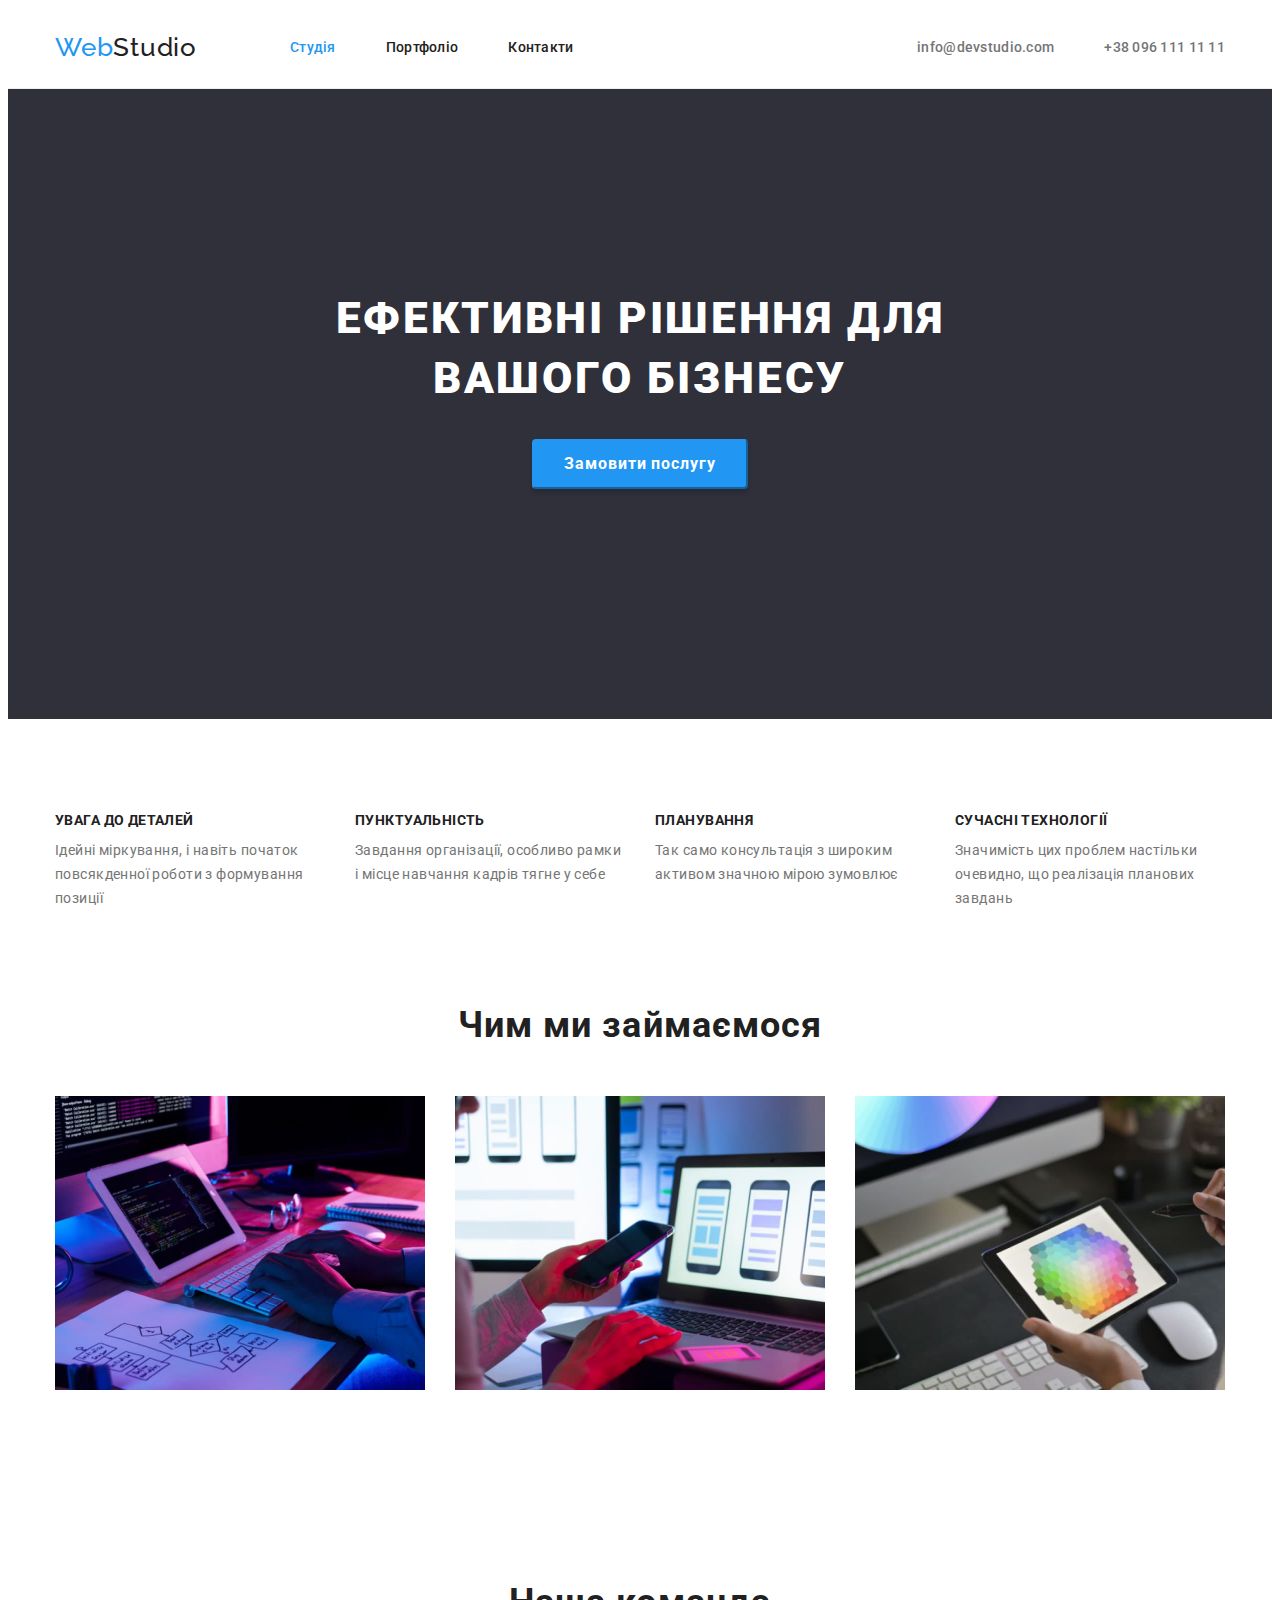
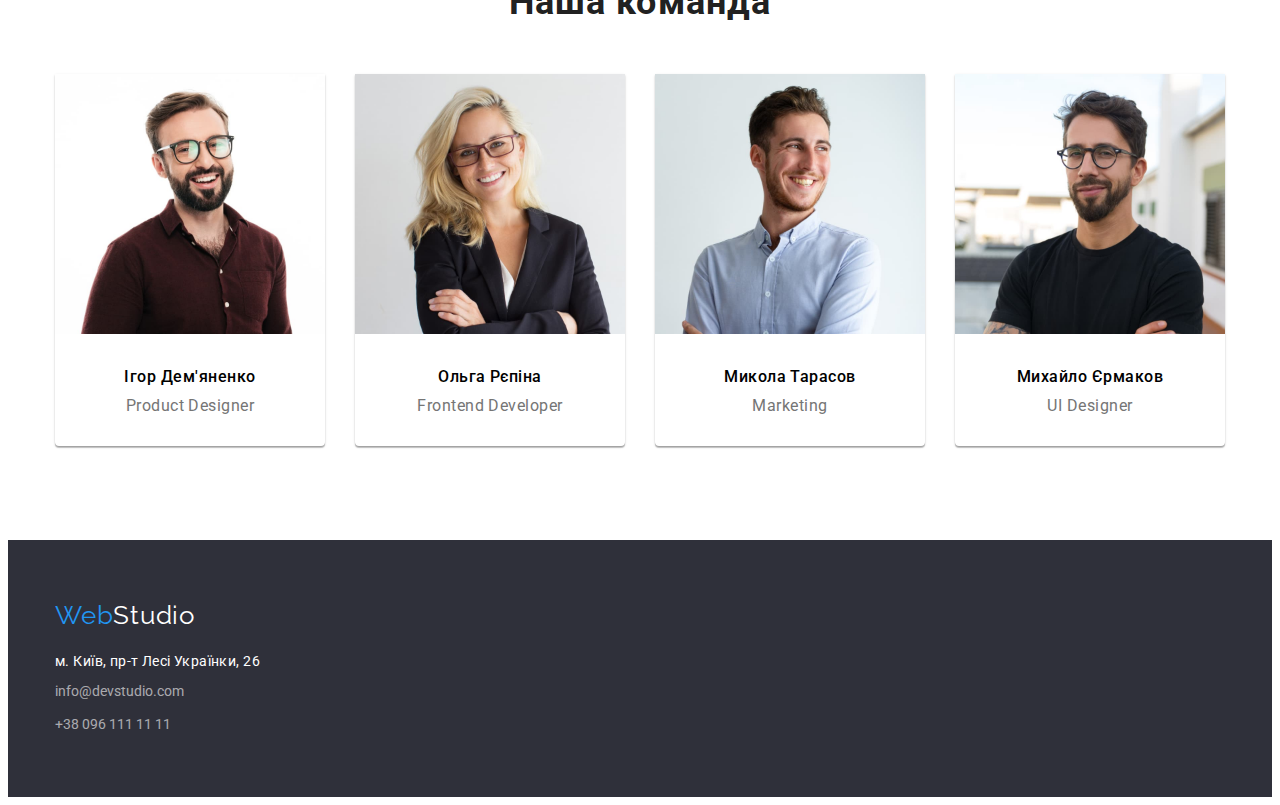
==== commit edd9c7c0: "finish_3" ====
--- a/index.html
+++ b/index.html
@@ -47,29 +47,27 @@
         </div>
       </div>
     </section>
-    <section class="section container">
+    <section class="section">
       <div class="container">
-        <div class="page-middle">
-          <h2 class="visually-hidden">Наші особливості</h2>
-          <ul class="properties">
-            <li class="item-properties">
-              <h3>Увага до деталей</h3>
-              <p>Ідейні міркування, і навіть початок повсякденної роботи з формування позиції</p>
-            </li>
-            <li class="item-properties">
-              <h3>Пунктуальність</h3>
-              <p>Завдання організації, особливо рамки і місце навчання кадрів тягне у себе</p>
-            </li>
-            <li class="item-properties">
-              <h3>Планування</h3>
-              <p>Так само консультація з широким активом значною мірою зумовлює</p>
-            </li>
-            <li class="item-properties">
-              <h3>Сучасні технології</h3>
-              <p>Значимість цих проблем настільки очевидно, що реалізація планових завдань</p>
-            </li>
-          </ul>
-        </div>
+        <h2 class="visually-hidden">Наші особливості</h2>
+        <ul class="properties">
+          <li class="item-properties">
+            <h3>Увага до деталей</h3>
+            <p>Ідейні міркування, і навіть початок повсякденної роботи з формування позиції</p>
+          </li>
+          <li class="item-properties">
+            <h3>Пунктуальність</h3>
+            <p>Завдання організації, особливо рамки і місце навчання кадрів тягне у себе</p>
+          </li>
+          <li class="item-properties">
+            <h3>Планування</h3>
+            <p>Так само консультація з широким активом значною мірою зумовлює</p>
+          </li>
+          <li class="item-properties">
+            <h3>Сучасні технології</h3>
+            <p>Значимість цих проблем настільки очевидно, що реалізація планових завдань</p>
+          </li>
+        </ul>
       </div>
     </section>
     <section class="section middle-section">
@@ -90,7 +88,7 @@
         </div>
       </div>
     </section>
-    <section class="section">
+    <section class="team section">
       <div class="container">
         <div class="team">
           <h2>Наша команда</h2>
--- a/css/styles.css
+++ b/css/styles.css
@@ -39,15 +39,14 @@
 }
 .container {
   width: 1200px;
-  margin: 0 auto;
   padding-left: 15px;
   padding-right: 15px;
+  margin-left: auto;
+  margin-right: auto;
 }
 .section {
-  display: block;
   padding-top: 94px;
   padding-bottom: 94px;
-  margin: 0 auto;
 }
 .logo a {
   font-style: normal;
@@ -70,6 +69,7 @@
   font-weight: 500;
   line-height: 1.14;
   letter-spacing: 0.02em;
+  border-bottom: 1px solid #ececec;
 }
 .page-header .logo {
   padding-top: 24px;
@@ -127,6 +127,7 @@
 .item-info > a {
   padding-top: 32px;
   padding-bottom: 32px;
+  display: block;
 }
 .main-info .item-info:not(:last-child) {
   margin-right: 50px;
@@ -146,7 +147,6 @@
 }
 .section.main-section {
   background: var(--background-color);
-  border: 1px solid #ececec;
   padding-top: 200px;
   padding-bottom: 200px;
 }
@@ -155,7 +155,7 @@
   background: var(--background-color);
   text-align: center;
 }
-.page-middle ul {
+.section-button ul {
   list-style-type: var(--off-list-style-type);
 }
 .page-main_main-text {
@@ -187,22 +187,21 @@
   font-size: 16px;
   line-height: 1.88;
   letter-spacing: 0.06em;
+  padding: 6px 22px;
 }
 .page-portfolio_main-text_button {
-  border: 0;
-  border-radius: 0;
+  border: none;
   background: var(--white-text-color);
   color: var(--product-text-color);
   border-color: var(--white-text-color);
   font-weight: 500;
   font-size: 16px;
   line-height: 1.62;
-  text-align: center;
   letter-spacing: 0.03em;
   font-family: inherit;
-  appearance: none;
   cursor: pointer;
   text-align: center;
+  padding: 6px 22px;
 }
 .page-portfolio_main-text_button:focus {
   background-color: var(--brand-color);
@@ -228,34 +227,33 @@
   margin-bottom: 50px;
 }
 .section-button .item-button:not(:last-child) {
-  padding-right: 30px;
+  margin-right: 8px;
 }
 .ul-portfolio {
   display: flex;
-  justify-content: center;
   flex-wrap: wrap;
-  padding-left: 0;
+  gap: 30px;
 }
 .ul-portfolio.item-portfolio:not(:last-child) {
   margin-right: 30px;
 }
-.item-portfolio {
-  width: calc((100% - 60px) / 3);
-}
 .text-portfolio {
   padding: 20px 24px;
-}
-.products h3 {
+  border-bottom: 1px solid #eee;
+  border-left: 1px solid #eee;
+  border-right: 1px solid #eee;
+}
+.ul-portfolio h3 {
   font-size: 18px;
   line-height: 2;
   color: var(--product-text-color);
   margin-bottom: 4px;
 }
-.products p {
+.ul-portfolio p {
   line-height: 1.88;
   color: var(--background-text-color);
 }
-.products ul {
+.ul-portfolio ul {
   list-style-type: var(--off-list-style-type);
 }
 .visually-hidden {
@@ -279,19 +277,13 @@
   justify-content: center;
   padding-left: 0;
 }
-.item-properties {
-  min-width: 270px;
-}
-.properties .item-properties:not(:last-child) {
-  margin-right: 30px;
-}
-.page-middle p {
+.properties p {
   font-size: 14px;
   line-height: 1.71;
   letter-spacing: 0.03em;
   color: var(--background-text-color);
 }
-.page-middle h3 {
+.properties h3 {
   margin-bottom: 10px;
   font-weight: 700;
   font-size: 14px;
@@ -300,11 +292,14 @@
   text-transform: uppercase;
   color: #212121;
 }
-
+.item-properties {
+  min-width: 270px;
+}
+.properties .item-properties:not(:last-child) {
+  margin-right: 30px;
+}
 .gallery ul {
   list-style-type: var(--off-list-style-type);
-  padding-left: 15px;
-  padding-right: 15px;
 }
 .work {
   display: flex;
@@ -342,8 +337,6 @@
 .team-list {
   display: flex;
   justify-content: center;
-  padding-left: 15px;
-  padding-right: 15px;
 }
 .team-desc {
   padding-top: 30px;
@@ -419,7 +412,7 @@
 .logo-footer > span {
   color: var(--brand-color);
 }
-.item-infos {
+.item-infos:not(:last-child) {
   margin-bottom: 9px;
 }
 .info-footer.item-info:not(:last-child) {
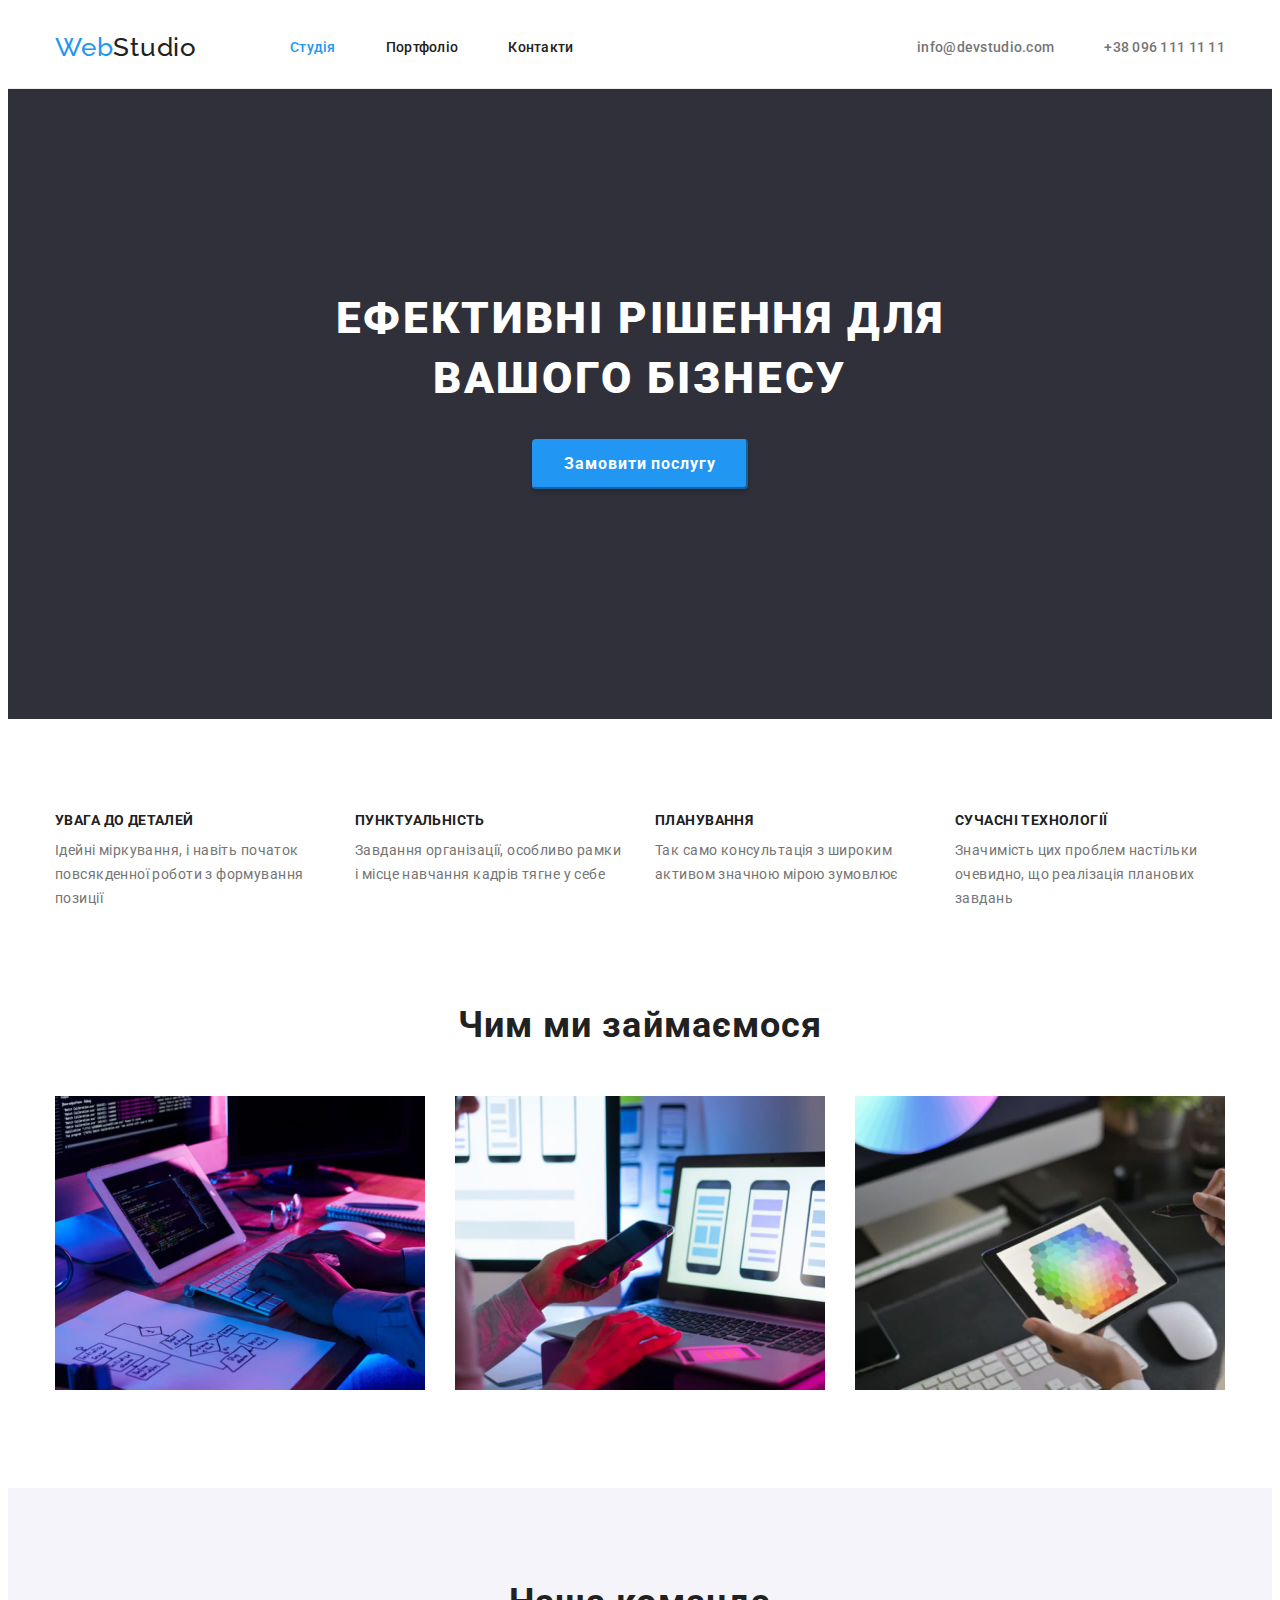
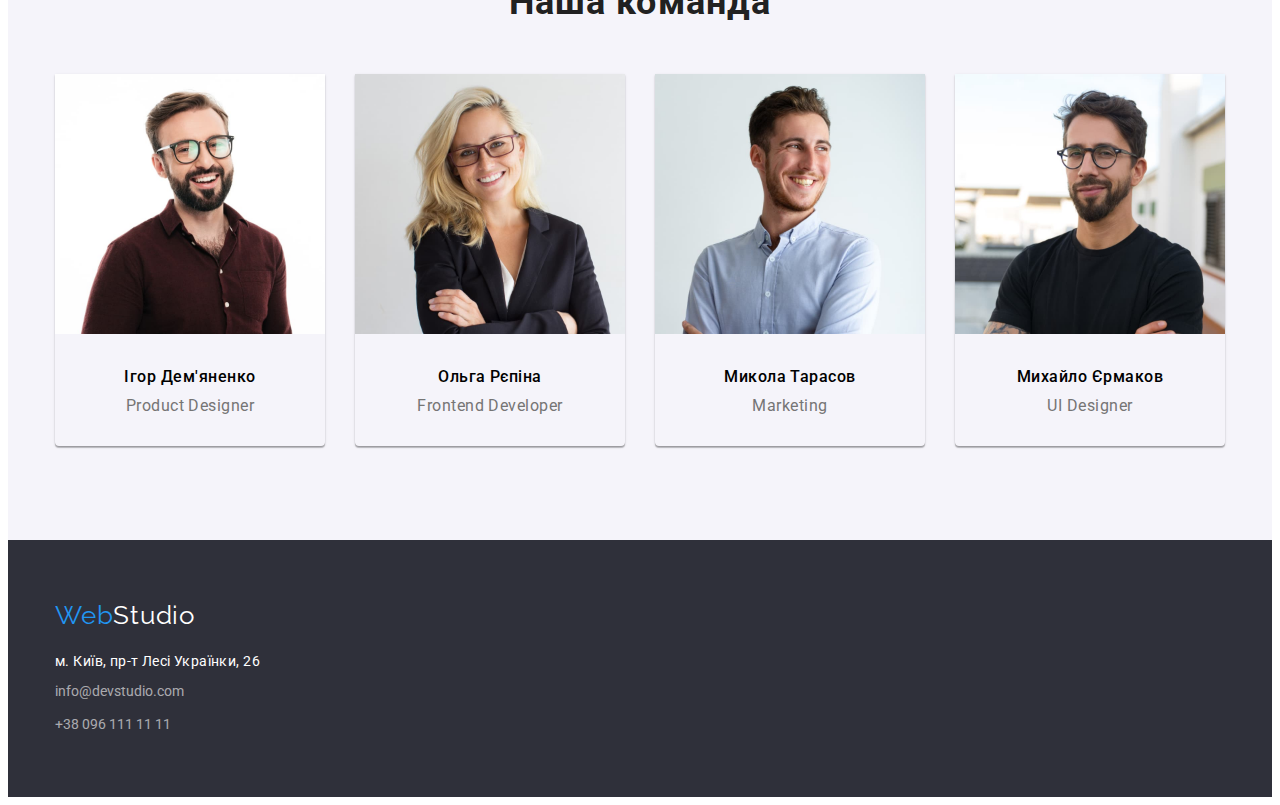
==== commit f11fc6b3: "finish_7" ====
--- a/index.html
+++ b/index.html
@@ -41,10 +41,8 @@
   <main class="filling">
     <section class="section main-section">
       <div class="container">
-        <div class="page-main">
-          <h1 class="page-main_main-text">Ефективні рішення для вашого бізнесу</h1>
-          <button type="button" class="page-main_main-text_button">Замовити послугу</button>
-        </div>
+        <h1 class="page-main_main-text">Ефективні рішення для вашого бізнесу</h1>
+        <button type="button" class="page-main_main-text_button">Замовити послугу</button>
       </div>
     </section>
     <section class="section">
@@ -70,59 +68,56 @@
         </ul>
       </div>
     </section>
-    <section class="section middle-section">
+    <section class="section middle-section gallery">
       <div class="container">
-        <div class="gallery">
-          <h2>Чим ми займаємося</h2>
-          <ul class="work">
-            <li class="item-work">
-              <img src="./images/computer.jpg" alt="computer" width="370" height="294">
-            </li>
-            <li class="item-work">
-              <img src="./images/phone.jpg" alt="phone" width="370" height="294">
-            </li>
-            <li class="item-work">
-              <img src="./images/hand.jpg" alt="tablet" width="370" height="294">
-            </li>
-          </ul>
-        </div>
+        <h2>Чим ми займаємося</h2>
+        <ul class="work">
+          <li class="item-work">
+            <img src="./images/computer.jpg" alt="computer" width="370" height="294">
+          </li>
+          <li class="item-work">
+            <img src="./images/phone.jpg" alt="phone" width="370" height="294">
+          </li>
+          <li class="item-work">
+            <img src="./images/hand.jpg" alt="tablet" width="370" height="294">
+          </li>
+        </ul>
       </div>
     </section>
     <section class="team section">
       <div class="container">
-        <div class="team">
-          <h2>Наша команда</h2>
-          <ul class="team-list">
-            <li class="item-team">
-              <img src="./images/spectacles.jpg" alt="man" width="270" height="260">
-              <div class="team-desc">
-                <h3>Ігор Дем'яненко</h3>
-                <p lang="en">Product Designer</p>
-              </div>
-            </li>
-            <li class="item-team">
-              <img src="./images/woman.jpg" alt="man" width="270" height="260">
-              <div class="team-desc">
-                <h3>Ольга Рєпіна</h3>
-                <p lang="en">Frontend Developer</p>
-              </div>
-            </li>
-            <li class="item-team">
-              <img src="./images/man_1.jpg" alt="man" width="270" height="260">
-              <div class="team-desc">
-                <h3>Микола Тарасов</h3>
-                <p lang="en">Marketing</p>
-              </div>
-            </li>
-            <li class="item-team">
-              <img src="./images/man_3.jpg" alt="man" width="270" height="260">
-              <div class="team-desc">
-                <h3>Михайло Єрмаков</h3>
-                <p lang="en">UI Designer</p>
-              </div>
-            </li>
-          </ul>
-        </div>
+        <h2>Наша команда</h2>
+        <ul class="team-list">
+          <li class="item-team">
+            <img src="./images/spectacles.jpg" alt="man" width="270" height="260">
+            <div class="team-desc">
+              <h3>Ігор Дем'яненко</h3>
+              <p lang="en">Product Designer</p>
+            </div>
+          </li>
+          <li class="item-team">
+            <img src="./images/woman.jpg" alt="man" width="270" height="260">
+            <div class="team-desc">
+              <h3>Ольга Рєпіна</h3>
+              <p lang="en">Frontend Developer</p>
+            </div>
+          </li>
+          <li class="item-team">
+            <img src="./images/man_1.jpg" alt="man" width="270" height="260">
+            <div class="team-desc">
+              <h3>Микола Тарасов</h3>
+              <p lang="en">Marketing</p>
+            </div>
+          </li>
+          <li class="item-team">
+            <img src="./images/man_3.jpg" alt="man" width="270" height="260">
+            <div class="team-desc">
+              <h3>Михайло Єрмаков</h3>
+              <p lang="en">UI Designer</p>
+            </div>
+          </li>
+        </ul>
+      </div>
       </div>
     </section>
   </main>
--- a/css/styles.css
+++ b/css/styles.css
@@ -8,6 +8,7 @@
   --white-text-color: #ffffff;
   --product-text-color: #212121;
   --mail-color: rgba(255, 255, 255, 0.6);
+  --less-white-for-bg: #f5f4fa;
 }
 html {
   box-sizing: border-box;
@@ -149,10 +150,6 @@
   background: var(--background-color);
   padding-top: 200px;
   padding-bottom: 200px;
-}
-
-.page-main {
-  background: var(--background-color);
   text-align: center;
 }
 .section-button ul {
@@ -309,7 +306,7 @@
   margin-right: 30px;
 }
 .team {
-  background-color: var(--mail-color);
+  background-color: var(--less-white-for-bg);
 }
 .team ul {
   list-style-type: var(--off-list-style-type);
